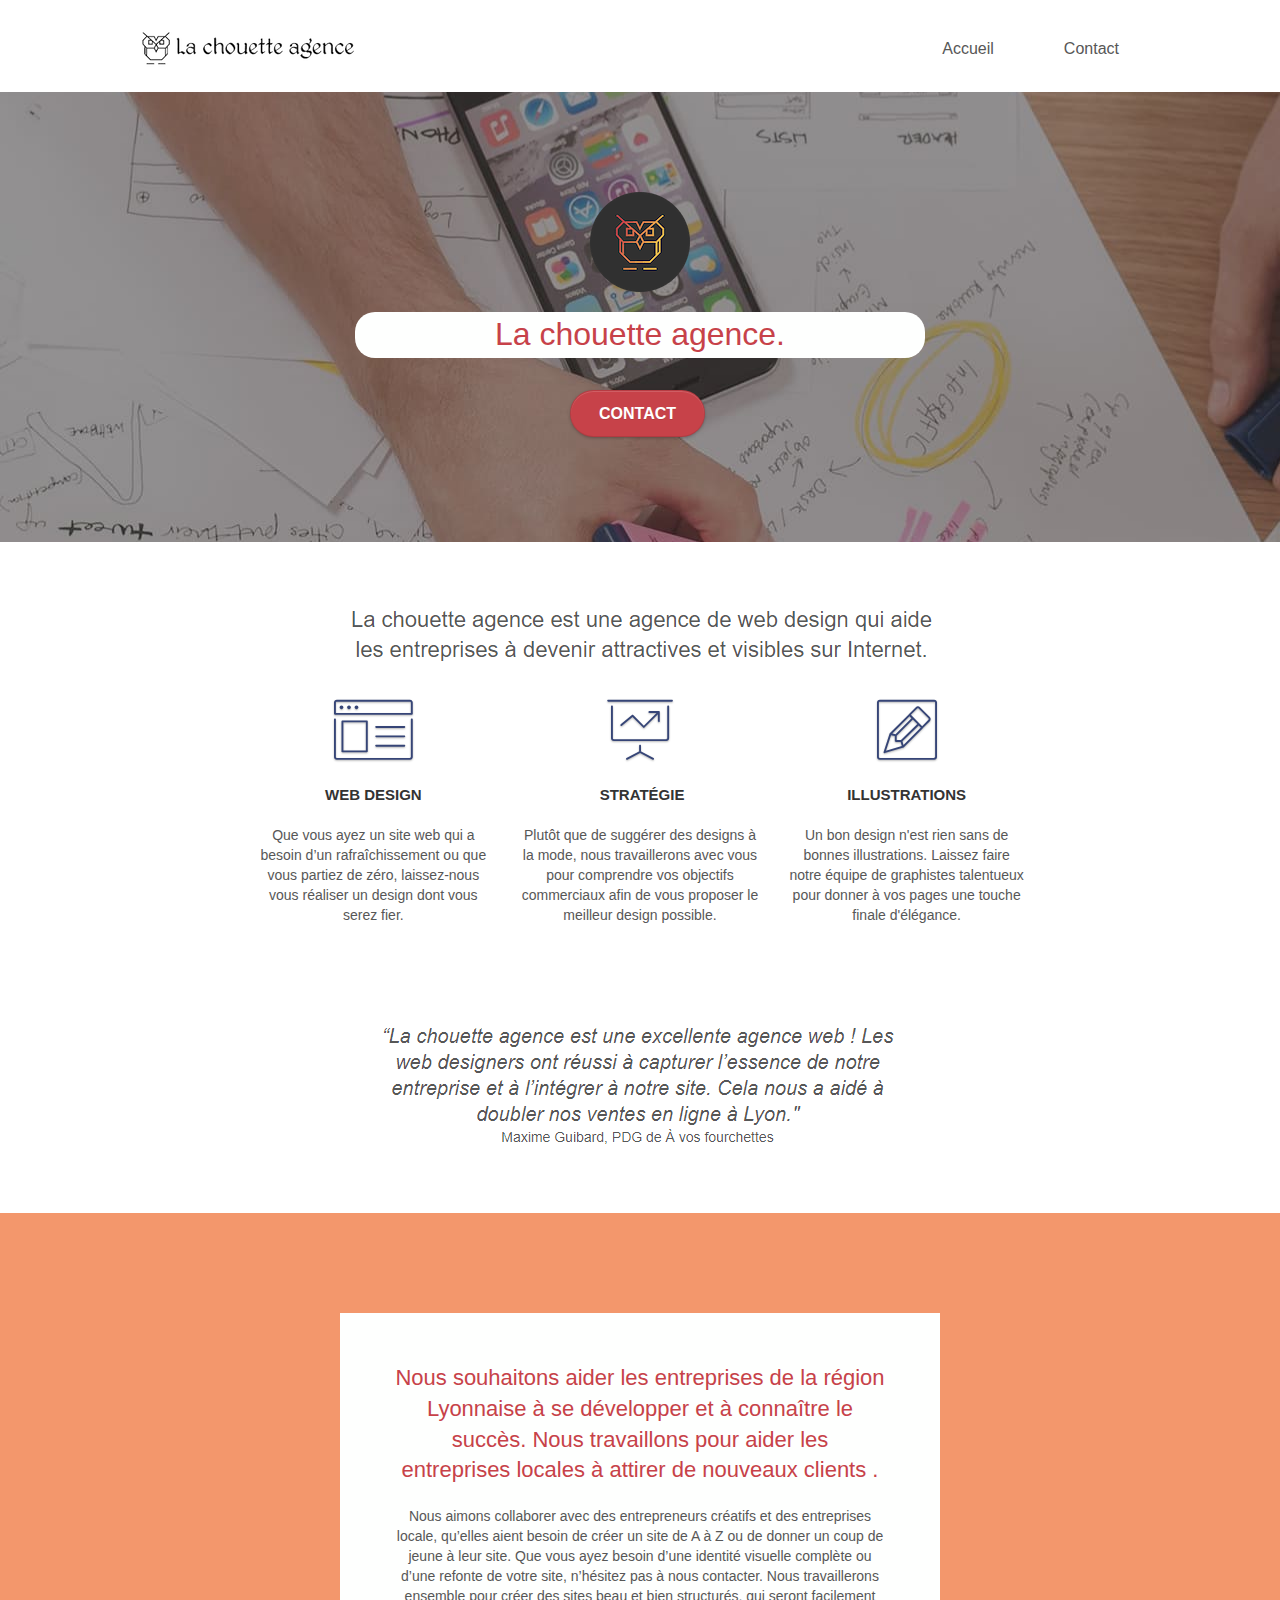
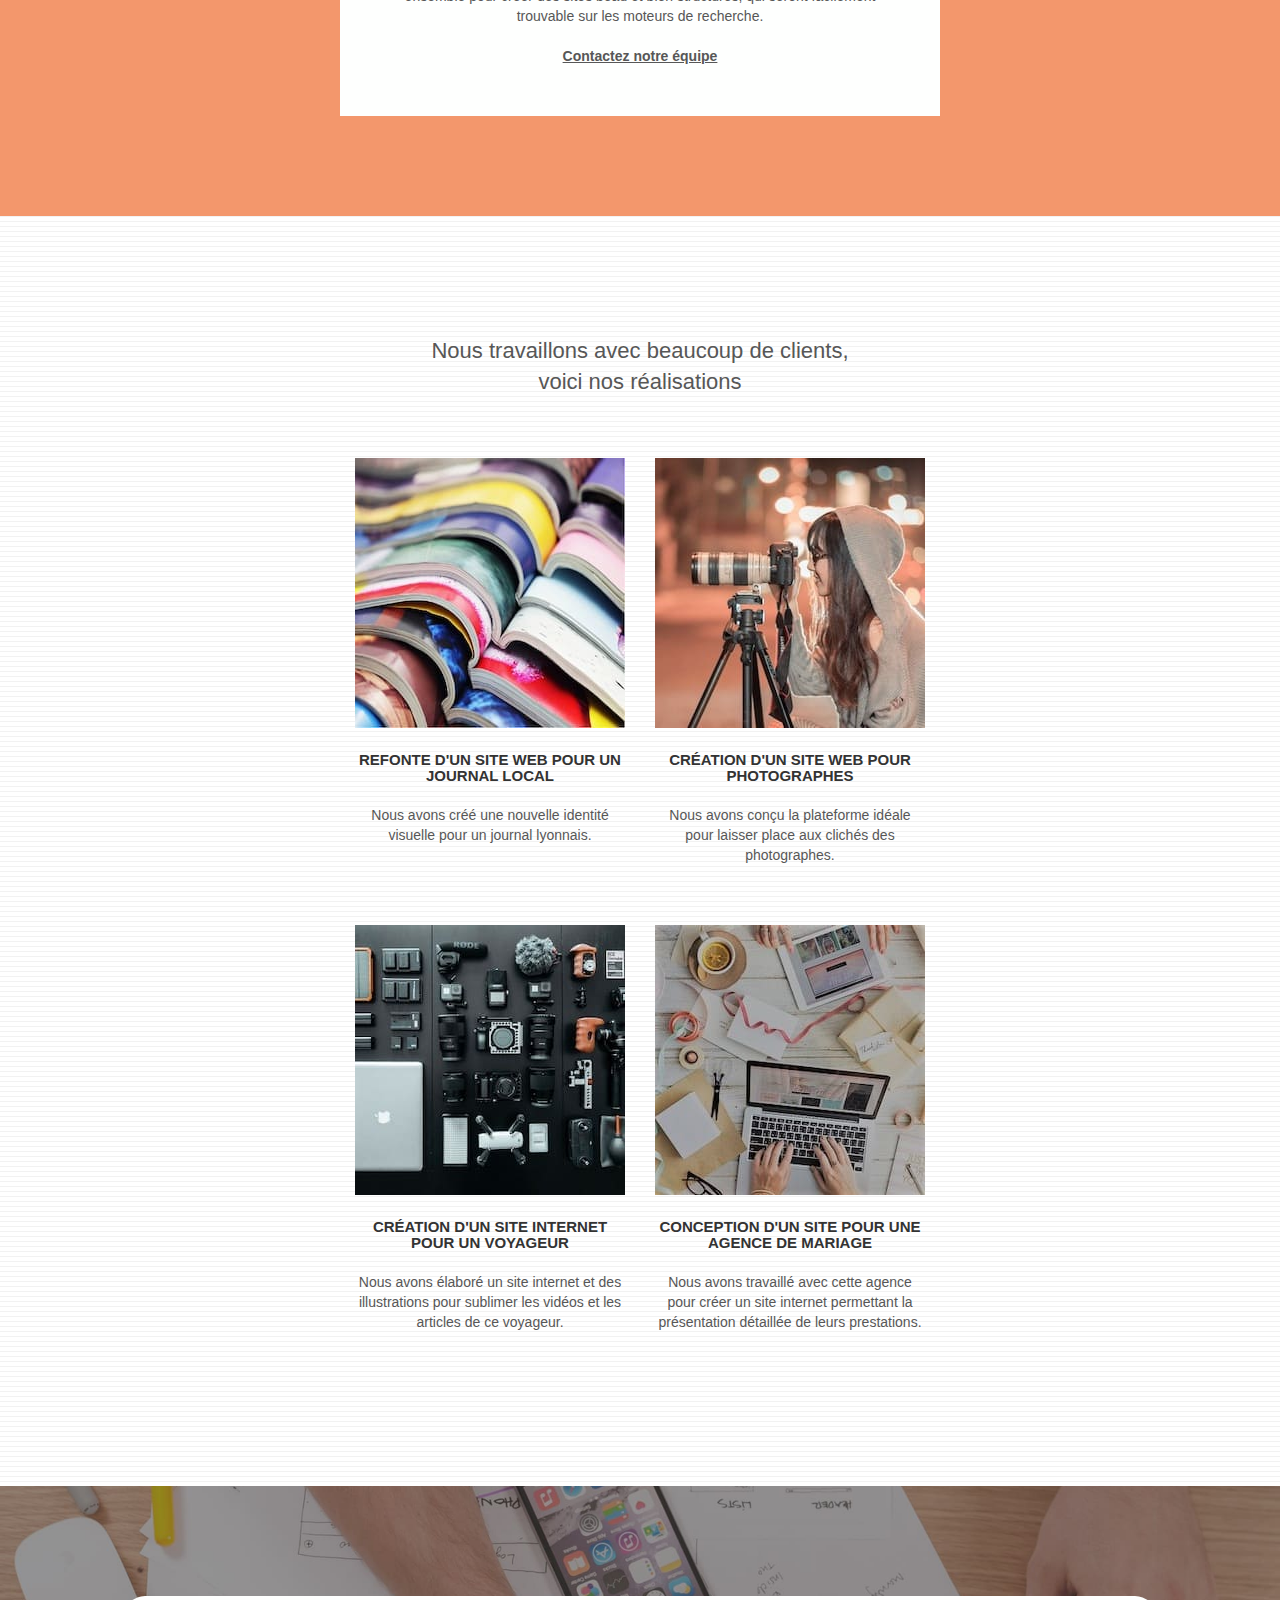
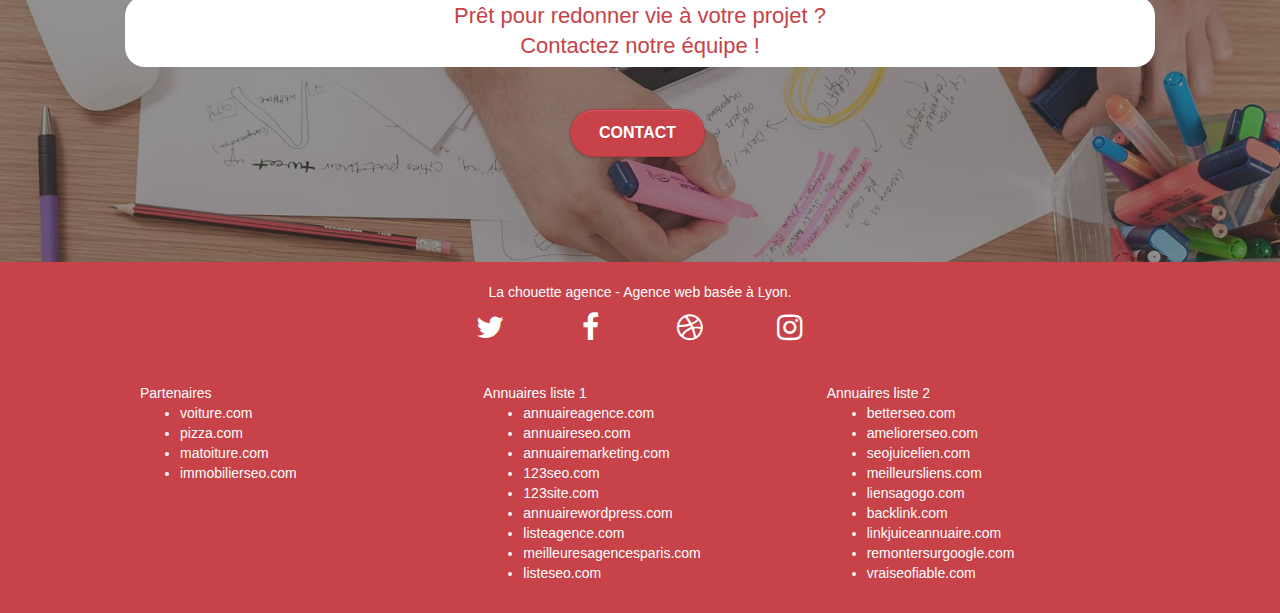
==== index.html @ 04d6fb95 "MOD5: Travail sur la navigation" ====
<!DOCTYPE html>
<html lang="Default">
<head>
	<meta charset="utf-8" />
	<meta
	name="keywords"
	content="seo, google, site web, site internet, agence design paris, agence design, agence design,agence design,agence design,agence design,agence design,agence design,agence design,agence design"
	/>
	<meta name="description" content="" />
	<meta
	name="viewport"
	content="width=device-width, initial-scale=1.0, viewport-fit=cover"
	/>
	<link rel="shortcut icon" type="image/png" href="favicon.jpg" />

	<link rel="stylesheet" type="text/css" href="./css/bootstrap.css" />
	<link rel="stylesheet" type="text/css" href="style.css" />
	<link rel="stylesheet" type="text/css" href="./css/font-awesome.css" />
	<link rel="stylesheet" type="text/css" href="./css/et-line.css" />

	<script src="./js/jquery-2.1.0.js"></script>
	<script src="./js/bootstrap.js"></script>
	<script src="./js/blocs.js"></script>
	<script src="./js/jquery.touchSwipe.js" defer></script>
	<script src="./js/gmaps.js"></script>

	<title>.</title>

	<!-- Analytics -->

	<!-- Analytics END -->
</head>
  
<!-- Principal conteneur -->
<body class="page-container">
    
    <!-- bloc-0 -->
	<header class="bloc bgc-white l-bloc" id="bloc-0">
		<div class="container bloc-sm">
			<div class="navbar row">
				<div class="navbar-header">
					<!--<div class="keywords" style="color: #cccccc; font-size: 1px">
						Agence web à paris, stratégie web, web design, illustrations,
						design de site web, site web, web, internet, site internet, site
					</div>-->
					<a class="navbar-brand" href="index.html"><img src="img/la-chouette-agence.png" alt="paris web design logo agence web meilleure agence" height="40"/></a>
					<!--<div class="keywords" style="color: #cccccc; font-size: 1px">
						Agence web à paris, stratégie web, web design, illustrations,
						design de site web, site web, web, internet, site internet, site
					</div>-->
					<button id="nav-toggle" type="button" class="ui-navbar-toggle navbar-toggle" data-toggle="collapse" data-target=".navbar-1">
						<span class="sr-only">Toggle navigation</span><span class="icon-bar"></span><span class="icon-bar"></span><span class="icon-bar"></span>
					</button>
					
					<nav class="collapse navbar-collapse navbar-1 special-dropdown-nav">
						<ul class="site-navigation nav navbar-nav">
							<li class="spaceA">
							<a href="index.html">Accueil</a>
							</li>
							
							<li>
							<a href="contact.html">Contact</a>
							</li>
						</ul>
					</nav>
				</div>
			</div>
		</div>
	</header>
    <!-- bloc-0 END -->

	<main>
      	<!-- bloc-1-presentation -->
		<div class="bloc bgc-dark-slate-blue bg-banniere d-bloc bg-t-edge bloc-bg-texture texture-paper b-parallax" id="bloc-1-hero">
			<div class="container bloc-lg">
				<div class="row tight-width-whitespace">
					<div class="col-sm-12">
						<img src="img/logo.png" class="center-block image-resize-mode" width="100" alt="La chouette agence, agence web paris, création logo paris" />
						<h1 class="rounded-title orange-dark-text white-bg text-center hero-bloc-text tc-white">La chouette agence.</h1>
						<div class="text-center">
							<a href="contact.html" class="orange-dark-bg btn btn-lg btn-clean btn-rd cta-hero btn-atomic-tangerine" id="cta-hero" >Contact</a>
						</div>
					</div>
				</div>
			</div>
		</div>
      	<!-- bloc-1-presentation END -->

      	<!-- bloc-2-services -->
		<div class="bloc bgc-white l-bloc" id="bloc-2-services">
			<div class="container bloc-md">
				<div class="row">
					<div class="col-sm-12 text-center">
						<img alt="agence web, agence web paris, web design paris, stratégie web" src="img/title.png"/>
					</div>
				</div>
				<div class="row voffset-lg med-width-whitespace">
					<div class="col-sm-4">
						<div class="text-center">
							<span class="et-icon-browser sm-shadow icon-dark-slate-blue icons icon-lg"></span>
						</div>
						<h2 class="likeh3 mg-md text-center">Web design</h2>
						<p class="minFontSize text-center">
							Que vous ayez un site web qui a besoin d&rsquo;un
							rafraîchissement ou que vous partiez de zéro, laissez-nous vous
							réaliser un design dont vous serez fier.
						</p>
					</div>
					<div class="col-sm-4">
						<div class="text-center">
							<span class="et-icon-presentation sm-shadow icon-dark-slate-blue icons icon-lg"></span>
						</div>
						<h2 class=" likeh3 mg-md text-center">&nbsp;Stratégie</h2>
						<p class="minFontSize text-center">
							Plutôt que de suggérer des designs à la mode, nous travaillerons
							avec vous pour comprendre vos objectifs commerciaux afin de vous
							proposer le meilleur design possible.<br />
						</p>
					</div>
					<div class="col-sm-4">
						<div class="text-center">
							<span class="et-icon-edit sm-shadow icon-dark-slate-blue icons icon-lg"></span>
						</div>
						<h2 class="likeh3 mg-md text-center">Illustrations</h2>
						<p class="minFontSize text-center">
							Un bon design n'est rien sans de bonnes illustrations. Laissez
							faire notre équipe de graphistes talentueux pour donner à vos
							pages une touche finale d'élégance.
						</p>
					</div>
				</div>
				<div class="row voffset-lg voffset">
					<div class="col-xs-12 col-md-8 col-md-offset-2 text-center">
						<img alt="agence web, agence web paris, web design paris, stratégie web" src="img/citation.png"/>
					</div>
				</div>
			</div>
		</div>
		<!-- bloc-2-services END -->

		<!-- bloc-3-what-i-do -->
		<div class=" bloc tc-white bgc-atomic-tangerine bg-presentation d-bloc bloc-bg-texture texture-paper b-parallax" id="bloc-3-what-i-do">
			<div class="container bloc-lg">
				<div class="white-bg row tight-width-whitespace black-background">
					<div class="col-sm-12">
						<p class="orange-dark-text likeh2 mg-md text-center tc-white">
							Nous souhaitons aider les entreprises de la région Lyonnaise à
							se développer et à connaître le succès. Nous travaillons pour
							aider les entreprises locales à attirer de nouveaux clients .<br />
						</p>
						<p class="minFontSize black-text text-center"> 
							Nous aimons collaborer avec des entrepreneurs créatifs et des
							entreprises locale, qu’elles aient besoin de créer un site de A
							à Z ou de donner un coup de jeune à leur site. Que vous ayez
							besoin d’une identité visuelle complète ou d’une refonte de
							votre site, n’hésitez pas à nous contacter. Nous travaillerons
							ensemble pour créer des sites beau et bien structurés, qui
							seront facilement trouvable sur les moteurs de recherche.
							<br /><br /><a class="ltc-white bold-link" href="contact.html"
							>Contactez notre équipe</a
							><br />
						</p>
					</div>
				</div>
			</div>
		</div>
		<!-- bloc-3-what-i-do END -->

		<!-- bloc-4-portfolio -->
		<div class="bloc bgc-white bg-lines-h2-bg bg-repeat l-bloc" id="bloc-4-portfolio">
			<div class="container bloc-lg">
				<div class="row">
					<div class="col-sm-12 text-center">
						<h2>Nous travaillons avec beaucoup de clients, <br/>voici nos réalisations</h2>
					</div>
				</div>
				<div class="row tight-width-whitespace portfolio-row">
				
					<div class="col-sm-6">
						<a href="#" data-lightbox="img/1.jpg" data-gallery-id="gallery-1" data-caption="Refonte d'un site web pour un journal local" data-frame="snapshot-lb">
							<img src="img/1.jpg" alt="paris web design logo agence web meilleure agence et refonte site web journal" class="img-responsive portfolio-thumb"/>
						</a>
						<h3 class="mg-md text-center">Refonte d'un site web pour un journal local</h3>
						<p class="minFontSize text-center">
							Nous avons créé une nouvelle identité visuelle pour un journal
							lyonnais.
						</p>
					</div>
					
					<div class="col-sm-6">
						<a href="#" data-lightbox="img/2.jpg" data-gallery-id="gallery-1" data-caption="Création d'un site web pour photographes" data-frame="snapshot-lb">
							<img src="img/2.jpg" class="img-responsive portfolio-thumb" alt="paris web design logo agence web meilleure agence, Création d'un site web pour photographes"/>
						</a>
						<h3 class="mg-md text-center">Création d'un site web pour photographes</h3>
						<p class="minFontSize text-center">
							Nous avons conçu la plateforme idéale pour laisser place aux
							clichés des photographes.
						</p>
					</div>
				</div>
				<div class="row tight-width-whitespace portfolio-row">
					<div class="col-sm-6">
						<a href="#" data-lightbox="img/3.jpg" data-gallery-id="gallery-1" data-caption="Création d'un site internet pour un voyageur" data-frame="snapshot-lb">
							<img src="img/3.jpg" class="img-responsive portfolio-thumb" alt="paris web design logo agence web meilleure agence, Création d'un site web pour voyageur"/>
						</a>
						<h3 class="mg-md text-center">Création d'un site internet pour un voyageur</h3>
						<p class="minFontSize text-center">
							Nous avons élaboré un site internet et des illustrations pour
							sublimer les vidéos et les articles de ce voyageur.
						</p>
					</div>

					<div class="col-sm-6">
						<a href="#" data-lightbox="img/4.jpg" data-gallery-id="gallery-1" data-caption="Conception d'un site pour une agence de mariage" data-frame="snapshot-lb">
							<img src="img/4.jpg" class="img-responsive portfolio-thumb" alt="paris web design logo agence web meilleure agence, Création d'un site web pour agence de mariage"/>
						</a>
						<h3 class="mg-md text-center"> Conception d'un site pour une agence de mariage</h3>
						<p class="minFontSize text-center">
							Nous avons travaillé avec cette agence pour créer un site
							internet permettant la présentation détaillée de leurs
							prestations.
						</p>
					</div>
				</div>
			</div>
		</div>
		<!-- bloc-4-portfolio END -->

		<!-- bloc-5-cta -->
		<div class="bloc bgc-dark-slate-blue bg-banniere d-bloc bloc-bg-texture texture-paper" id="bloc-5-cta">
			<div class="container bloc-lg">
				<div class="row">
					<h2 class="orange-dark-text white-bg rounded-title mg-md text-center tc-white">
					Prêt pour redonner vie à votre projet ?<br />Contactez notre
					équipe !
					</h2>
					<div class="col-sm-12 text-center">
						<a href="contact.html" class="orange-dark-bg btn btn-atomic-tangerine btn-clean btn-rd btn-lg cta-hero">Contact</a>
					</div>
				</div>
			</div>
		</div>
		<!-- bloc-5-cta END -->
	</main>
    
	<!-- Footer - bloc-8 -->
    <footer class="orange-dark-bg  bloc bgc-atomic-tangerine d-bloc" id="bloc-8">
        <div class="container bloc-sm">
          <div class="row">
            <div class="col-sm-12">
				<p class="minFontSize text-center white">
					La chouette agence - Agence web basée à Lyon.<br />
				</p>
				<div class="marginBottom row row-no-gutters social">
					<div class="col-sm-3">
						<div class="text-center">
							<a class="social" href="index.html"
							><span class="fa fa-twitter icon-md"></span
							></a>
						</div>
					</div>
					<div class="col-sm-3">
						<div class="text-center">
							<a class="social" href="index.html"
							><span class="fa fa-facebook icon-md"></span
							></a>
						</div>
					</div>
					<div class="col-sm-3">
						<div class="text-center">
							<a class="social" href="index.html"
							><span class="fa fa-dribbble icon-md"></span
							></a>
						</div>
					</div>
					<div class="col-sm-3">
						<div class="text-center">
							<a class="social" href="index.html"
							><span class="fa fa-instagram icon-md"></span
							></a>
						</div>
					</div>
					<!--<div class="keywords">
                   Agence web à paris, stratégie web, web design, illustrations,
                  design de site web, site web, web, internet, site internet,
                  site</div>-->
                
            	</div>
            	<div class="row">
                <div class="white-text col-sm-4">
                  Partenaires
                  <ul>
                    <li ><a class="white-text" href="voiture.com">voiture.com</a></li>
                    <li><a class="white-text" href="pizza.com">pizza.com</a></li>
                    <li><a class="white-text" href="matoiture.com">matoiture.com</a></li>
                    <li><a class="white-text" href="immobilierseo.com">immobilierseo.com</a></li>
                  </ul>
                </div>
                <div class="white-text col-sm-4">
                  Annuaires liste 1
                  <ul>
                    <li><a class="white-text" href="annuaireagence.com">annuaireagence.com</a></li>
                    <li><a class="white-text" href="annuaireseo.com">annuaireseo.com</a></li>
                    <li>
                      <a class="white-text" href="annuairemarketing.com">annuairemarketing.com</a>
                    </li>
                    <li><a class="white-text" href="123seoture.com">123seo.com</a></li>
                    <li><a class="white-text" href="123site.com">123site.com</a></li>
                    <li>
                      <a class="white-text" href="annuairewordpress.com">annuairewordpress.com</a>
                    </li>
                    <li><a class="white-text" href="listeagence.com">listeagence.com</a></li>
                    <li>
                      <a class="white-text" href="meilleuresagencesparis.com"
                        >meilleuresagencesparis.com</a
                      >
                    </li>
                    <li><a class="white-text" href="listeseo.com">listeseo.com</a></li>
                  </ul>
                </div>
                <div class="white-text col-sm-4">
                  Annuaires liste 2
                  <ul>
                    <li><a class="white-text" href="betterseo.com">betterseo.com</a></li>
                    <li><a class="white-text" href="ameliorerseo.com">ameliorerseo.com</a></li>
                    <li><a class="white-text" href="seojuicelien.com">seojuicelien.com</a></li>
                    <li><a class="white-text" href="meilleursliens.com">meilleursliens.com</a></li>
                    <li><a class="white-text" href="liensagogo.com">liensagogo.com</a></li>
                    <li><a class="white-text" href="backlink.com">backlink.com</a></li>
                    <li>
                      <a class="white-text" href="linkjuiceannuaire.com">linkjuiceannuaire.com</a>
                    </li>
                    <li>
                      <a class="white-text" href="remontersurgoogle.com">remontersurgoogle.com</a>
                    </li>
                    <li><a class="white-text" href="vraiseofiable.com">vraiseofiable.com</a></li>
                  </ul>
                </div>
              </div>
            </div>
          </div>
        </div>
    </footer>
    <!-- Footer - bloc-8 END -->
</body>    
<!-- Principal conteneur END -->

</html>
---- style.css ----
body {
    margin: 0;
    padding: 0;
    background: #FFF;
    overflow-x: hidden;
    -webkit-font-smoothing: antialiased;
    -moz-osx-font-smoothing: grayscale;
}

a,
button {
    transition: all .3s ease-in-out;
    outline: none!important;
}

a:hover {
    text-decoration: none;
    cursor: pointer;
}

#page-loading-blocs-notifaction {
    position: fixed;
    top: 0;
    bottom: 0;
    width: 100%;
    z-index: 100000;
    background: #FFFFFF url("img/pageload-spinner.gif") no-repeat center center;
}

.bloc {
    width: 100%;
    clear: both;
    background: 50% 50% no-repeat;
    padding: 0 50px;
    -webkit-background-size: cover;
    -moz-background-size: cover;
    -o-background-size: cover;
    background-size: cover;
    position: relative;
}

.bloc .container {
    padding-left: 0;
    padding-right: 0;
}

.bloc-lg {
    padding: 100px 50px;
}

.bloc-md {
    padding: 50px;
}

.bloc-sm {
    padding: 20px 50px;
}

.bg-center,
.bg-l-edge,
.bg-r-edge,
.bg-t-edge,
.bg-b-edge,
.bg-tl-edge,
.bg-bl-edge,
.bg-tr-edge,
.bg-br-edge,
.bg-repeat {
    -webkit-background-size: auto!important;
    -moz-background-size: auto!important;
    -o-background-size: auto!important;
    background-size: auto!important;
}

.bg-repeat {
    background: repeat;
}

.bg-t-edge {
    background: top no-repeat;
}

.bloc-bg-texture::before {
    content: "";
    background-size: 2px 2px;
    position: absolute;
    top: 0;
    bottom: 0;
    left: 0;
    right: 0;
}

.texture-paper::before {
    /*background: url("img/texture-paper.png");*/
    background-size: 280px 280px;
}

.b-parallax {
    background-attachment: fixed;
}

.d-bloc {
    color: rgba(255, 255, 255, .7);
}

.d-bloc button:hover {
    color: rgba(255, 255, 255, .9);
}

.d-bloc .icon-round,
.d-bloc .icon-square,
.d-bloc .icon-rounded,
.d-bloc .icon-semi-rounded-a,
.d-bloc .icon-semi-rounded-b {
    border-color: rgba(255, 255, 255, .9);
}

.d-bloc .divider-h span {
    border-color: rgba(255, 255, 255, .2);
}

.d-bloc .a-btn,
.d-bloc .navbar a,
.d-bloc .navbar-brand,
.d-bloc a .icon-sm,
.d-bloc a .icon-md,
.d-bloc a .icon-lg,
.d-bloc a .icon-xl,
.d-bloc h1 a,
.d-bloc h2 a,
.d-bloc h3 a,
.d-bloc h4 a,
.d-bloc h5 a,
.d-bloc h6 a,
.d-bloc p a {
    color: rgba(255, 255, 255, 1);
}

.d-bloc .a-btn:hover,
.d-bloc .navbar a:hover,
.d-bloc .navbar-brand:hover,
.d-bloc a:hover .icon-sm,
.d-bloc a:hover .icon-md,
.d-bloc a:hover .icon-lg,
.d-bloc a:hover .icon-xl,
.d-bloc h1 a:hover,
.d-bloc h2 a:hover,
.d-bloc h3 a:hover,
.d-bloc h4 a:hover,
.d-bloc h5 a:hover,
.d-bloc h6 a:hover,
.d-bloc p a:hover {
    color: rgba(255, 255, 255, 0.6);
}

.d-bloc .navbar-toggle .icon-bar {
    background: rgba(255, 255, 255, 1);
}

.d-bloc .btn-wire,
.d-bloc .btn-wire:hover {
    color: rgba(255, 255, 255, 1);
    border-color: rgba(255, 255, 255, 1);
}

.d-bloc .panel {
    color: rgba(0, 0, 0, .5);
}

.d-bloc .panel button:hover {
    color: rgba(0, 0, 0, .7);
}

.d-bloc .panel icon {
    border-color: rgba(0, 0, 0, .7);
}

.d-bloc .panel .divider-h span {
    border-color: rgba(0, 0, 0, .1);
}

.d-bloc .panel .a-btn {
    color: rgba(0, 0, 0, .6);
}

.d-bloc .panel .a-btn:hover {
    color: rgba(0, 0, 0, 1);
}

.d-bloc .panel .btn-wire,
.d-bloc .panel .btn-wire:hover {
    color: rgba(0, 0, 0, .7);
    border-color: rgba(0, 0, 0, .3);
}

.d-bloc .panel,
.l-bloc {
    color: rgba(0, 0, 0, .5);
}

.d-bloc .panel button:hover,
.l-bloc button:hover {
    color: rgba(0, 0, 0, .7);
}

.l-bloc .icon-round,
.l-bloc .icon-square,
.l-bloc .icon-rounded,
.l-bloc .icon-semi-rounded-a,
.l-bloc .icon-semi-rounded-b {
    border-color: rgba(0, 0, 0, .7);
}

.d-bloc .panel .divider-h span,
.l-bloc .divider-h span {
    border-color: rgba(0, 0, 0, .1);
}

.d-bloc .panel .a-btn,
.l-bloc .a-btn,
.l-bloc .navbar a,
.l-bloc .navbar-brand,
.l-bloc a .icon-sm,
.l-bloc a .icon-md,
.l-bloc a .icon-lg,
.l-bloc a .icon-xl,
.l-bloc h1 a,
.l-bloc h2 a,
.l-bloc h3 a,
.l-bloc h4 a,
.l-bloc h5 a,
.l-bloc h6 a,
.l-bloc p a {
    color: rgba(0, 0, 0, .6);
}

.d-bloc .panel .a-btn:hover,
.l-bloc .a-btn:hover,
.l-bloc .navbar a:hover,
.l-bloc .navbar-brand:hover,
.l-bloc a:hover .icon-sm,
.l-bloc a:hover .icon-md,
.l-bloc a:hover .icon-lg,
.l-bloc a:hover .icon-xl,
.l-bloc h1 a:hover,
.l-bloc h2 a:hover,
.l-bloc h3 a:hover,
.l-bloc h4 a:hover,
.l-bloc h5 a:hover,
.l-bloc h6 a:hover,
.l-bloc p a:hover {
    color: rgba(0, 0, 0, 1);
}

.l-bloc .navbar-toggle .icon-bar {
    color: rgba(0, 0, 0, .6);
}

.d-bloc .panel .btn-wire,
.d-bloc .panel .btn-wire:hover,
.l-bloc .btn-wire,
.l-bloc .btn-wire:hover {
    color: rgba(0, 0, 0, .7);
    border-color: rgba(0, 0, 0, .3);
}

.voffset {
    margin-top: 30px;
}

.voffset-lg {
    margin-top: 80px;
}

.row-no-gutters {
    margin-right: 0;
    margin-left: 0;
}

.row.row-no-gutters > [class^="col-"],
.row.row-no-gutters > [class*=" col-"] {
    padding-right: 0;
    padding-left: 0;
}

#bloc-1-hero h1 {
    font-size: 32px;
}

.navbar {
    margin-bottom: 0;
    z-index: 1;
}

.navbar-brand {
    height: auto;
    padding: 3px 15px;
    font-size: 25px;
    font-weight: normal;
    font-weight: 600;
    line-height: 44px;
}

.navbar-brand img {
    max-height: 200px;
    margin: 0 5px 0 0;
    display: inline;
}

.navbar-brand img[src$=svg] {
    min-width: 100px;
}

.nav-center .navbar-brand img {
    margin: 0;
}

.navbar .nav {
    padding-top: 2px;
    /*margin-right: -16px;*/
    /*float: right;*/
    z-index: 1;
}

.nav > li {
    float: left;
    margin-top: 4px;
    font-size: 16px;
}

.navbar-nav .open .dropdown-menu > li > a {
    text-align: inherit;
}

.nav > li a:hover,
.nav > li a:focus {
    background: transparent;
}

.navbar-toggle {
    margin: 10px 10px 0 0;
    border: 0px;
}

.navbar-toggle:hover {
    background: transparent!important;
}

.navbar-toggle .icon-bar {
    background-color: rgba(0, 0, 0, .5);
    width: 26px;
}

.nav-invert .navbar .nav {
    float: left;
}

.nav-invert .navbar-header,
.nav-invert .navbar-brand {
    /*float: right;*/
    position: relative;
    z-index: 2;
}

@media (min-width: 768px) {
    .site-navigation {
        position: absolute;
        top: 50%;
        right: 20px;
        transform: translate(0, -50%);
        -webkit-transform: translateY(-50%);
    }
    .nav > li .dropdown-menu a,
    .nav > li .dropdown-menu a:hover {
        color: #484848;
    }
    .nav-invert .site-navigation {
        left: 0;
        right: 0;
    }
    .nav-center {
        text-align: center;
    }
    .nav-center .navbar-header {
        width: auto;
    }
    .nav-center .navbar-header,
    .nav-center .navbar-brand,
    .nav-center .nav > li {
        float: none;
        display: inline-block;
    }
    .nav-center .site-navigation {
        position: relative;
        width: 100%;
        right: 0;
        margin-right: 0px;
        margin-top: 20px;
    }
    .nav-center.mini-nav .navbar-toggle {
        float: none;
        margin: 10px auto 0;
    }
}

.nav > li > .dropdown a {
    background: none!important;
    display: block;
    padding: 14px 15px;
}

nav .caret {
    margin: 0 5px;
}

.dropdown-menu .dropdown-menu {
    top: -8px;
    left: 100%;
}

.dropdown-menu .dropmenu-flow-right {
    top: 100%;
    left: 0;
    margin-left: -1px;
    border-top-left-radius: 0;
    border-top-right-radius: 0;
}

.dropdown-menu .dropdown span {
    border: 4px solid black;
    border-top-color: transparent;
    border-right-color: transparent;
    border-bottom-color: transparent;
    margin: 6px -5px 0 0!important;
    float: right;
}

.mg-md {
    margin-top: 10px;
    margin-bottom: 20px;
}

.mg-lg {
    margin-top: 10px;
    margin-bottom: 40px;
}

.btn {
    margin: 0 5px 5px 0;
}

.btn.pull-right {
    margin: 0 0 5px 5px;
}

.btn-d,
.btn-d:hover,
.btn-d:focus {
    color: #FFF;
    background: rgba(0, 0, 0, .3);
}

button {
    outline: none!important;
}

.btn-rd {
    border-radius: 40px;
}

.btn-clean {
    border: 1px solid rgba(0, 0, 0, .08);
    border-bottom-color: rgba(0, 0, 0, .1);
    text-shadow: 0 1px 0 rgba(0, 0, 1, .1);
    box-shadow: 0 1px 3px rgba(0, 0, 1, .25), inset 0 1px 0 0 rgba(255, 255, 255, .15);
}

.icon-md {
    font-size: 30px!important;
}

.icon-lg {
    font-size: 60px!important;
}

.sm-shadow {
    text-shadow: 0 1px 2px rgba(0, 0, 0, .3);
}

.panel-sq,
.panel-sq .panel-heading,
.panel-sq .panel-footer {
    border-radius: 0;
}

.panel-rd {
    border-radius: 30px;
}

.panel-rd .panel-heading {
    border-radius: 29px 29px 0 0;
}

.panel-rd .panel-footer {
    border-radius: 0 0 29px 29px;
}

.form-control {
    border-color: rgba(0, 0, 0, .1);
    box-shadow: none;
}

.scrollToTop {
    width: 40px;
    height: 40px;
    position: fixed;
    bottom: 20px;
    right: 20px;
    opacity: 0;
    z-index: 500;
    transition: all .3s ease-in-out;
}

.scrollToTop span {
    margin-top: 6px;
}

.showScrollTop {
    font-size: 14px;
    opacity: 1;
}

a[data-lightbox] {
    position: relative;
    display: block;
    text-align: center;
}

a[data-lightbox]:hover::before {
    content: "+";
    font-family: "HelveticaNeue-Light", "Helvetica Neue Light", "Helvetica Neue", Helvetica, Arial;
    font-size: 32px;
    width: 50px;
    height: 50px;
    margin-left: -25px;
    border-radius: 50%;
    background: rgba(0, 0, 0, .6);
    color: #FFF;
    font-weight: 100;
    z-index: 1;
    position: absolute;
    top: 50%;
    transform: translateY(-50%);
    -webkit-transform: translateY(-50%);
}

a[data-lightbox]:hover img {
    opacity: 0.6;
    -webkit-animation-fill-mode: none;
    animation-fill-mode: none;
}

#lightbox-modal {
    display: flex;
    align-items: center;
}

#lightbox-modal .modal-dialog {
    width: 90%;
    max-width: 900px;
    margin: 0 auto 0;
}

#lightbox-modal .modal-dialog img {
    max-height: 90vh;
    margin: 0 auto;
}

.lightbox-caption {
    padding: 20px;
    color: #FFF;
    background: rgba(0, 0, 0, .5);
    position: absolute;
    left: 15px;
    right: 15px;
    bottom: 5px;
}

.close-lightbox {
    color: #FFF;
    font-size: 30px;
    position: absolute;
    top: 20px;
    right: 20px;
    z-index: 20;
    background: rgba(0, 0, 0, .5);
    border: none;
    line-height: 30px;
    padding: 0 9px 5px;
    opacity: 0.3;
}

.close-lightbox:hover,
.next-lightbox:hover,
.prev-lightbox:hover {
    opacity: 1.0;
    color: #FFF;
}

.next-lightbox,
.prev-lightbox {
    font-size: 20px;
    color: rgba(255, 255, 255, .9);
    background: rgba(0, 0, 0, .5);
    transition: all .2s ease-in-out;
    position: absolute;
    top: 45%;
    z-index: 1;
    opacity: 0.4;
}

.next-lightbox {
    padding: 6px 8px 1px 13px;
    right: 25px;
}

.prev-lightbox {
    padding: 6px 13px 1px 10px;
    left: 25px;
}

.snapshot-lb .modal-body {
    padding-bottom: 45px;
}

.snapshot-lb .lightbox-caption {
    padding: 0;
    color: rgba(0, 0, 0, .5);
    background: none;
}

h1,
h2,
h3,
h4,
h5,
h6,
p,
label,
.btn,
a {
    font-family: "helvetica";
    font-weight: 400;
    color: #575757!important;
}

.container {
    max-width: 1000px;
}

.hero-bloc-text {
    font-size: 38px;
}

.hero-bloc-text-sub {
    font-size: 36px;
}

.statement-bloc-text {
    line-height: 26px;
    font-style: italic;
    font-size: 20px;
    text-align: center;
    font-weight: lighter;
    max-width: 520px;
    margin: auto auto auto auto;
}

p {
    font-size: 11px;
}

.tight-width-whitespace {
    max-width: 600px;
    margin: auto auto auto auto;
}

.h1 {
    font-size: 20px;
    font-family: "Open Sans";
}

.cta-hero {
    margin-top: 22px;
    color: #FFFFFF!important;
    text-transform: uppercase;
    padding: 12px 28px 12px 28px;
    font-size: 16px;
    font-weight: 700;
}

.social {
    max-width: 400px;
    margin: auto auto auto auto;
}

h2, .likeh2 {
    font-size: 22px;
    line-height: 1.4em;
}

h3, .likeh3 {
    font-size: 15px;
    text-transform: uppercase;
    font-weight: 700;
    color: #333333!important;
}

.med-width-whitespace {
    max-width: 800px;
    margin: auto auto auto auto;
    box-shadow: 0px 0px 0px #000000;
}

h1 {
    color: #333333!important;
}

h4 {
    color: #333333!important;
}

.icons {
    margin-bottom: 14px;
    margin-top: 24px;
}

.white {
    color: #FFFFFF!important;
}

.portfolio-thumb {
    margin-bottom: 24px;
}

.portfolio-row {
    margin-bottom: 44px;
    margin-top: 50px;
}

.avatar {
    box-shadow: 0px 4px 9px rgba(0, 0, 0, 0.3);
}

.black-background {
    background-color: rgba(165, 147, 99, 0.7);
    padding: 40px 40px 40px 40px;
}

.bold-link {
    font-weight: 900;
    text-decoration: underline!important;
}

.bgc-white {
    background-color: #FFFFFF;
}

.bgc-dark-slate-blue {
    background-color: #364577;
}

.bgc-atomic-tangerine {
    background-color: #F3976C;
}

.tc-white {
    color: #F3976C;
}

.btn-atomic-tangerine {
    background: #F3976C;
    color: #FFFFFF;
}

.btn-atomic-tangerine:hover {
    background: #c27956;
    color: #FFFFFF;
}

.ltc-white {
    color: #FFFFFF;
}

.ltc-white:hover {
    color: #cccccc;
}

.ltc-atomic-tangerine {
    color: #F3976C;
}

.ltc-atomic-tangerine:hover {
    color: #c27956;
}

.icon-dark-slate-blue {
    color: #364577;
    border-color: #364577;
}

.bg-dots-bg {
    background-image: url("img/dots-bg.png");
}

.bg-lines-h2-bg {
    background-image: url("img/lines-h2-bg.png");
}

.bg-banniere {
    background-image: url("img/la-chouette-agence-banniere.jpg");
}

.bg-presentation {
    background-image: url("img/image-de-presentation.jpg");
}

@media (max-width: 1024px) {
    .bloc {
        padding-left: 20px;
        padding-right: 20px;
    }
    .bloc.full-width-bloc,
    .bloc-tile-2.full-width-bloc .container,
    .bloc-tile-3.full-width-bloc .container,
    .bloc-tile-4.full-width-bloc .container {
        padding-left: 0;
        padding-right: 0;
    }
}

@media (max-width: 992px) and (min-width: 768px) {
    .navbar .nav {
        max-width: 80%
    }
    .nav-center.navbar .nav {
        max-width: 100%
    }
}

@media only screen and (min-device-width: 768px) and (max-device-width: 1024px) and (orientation: landscape) {
    .b-parallax {
        background-attachment: scroll;
    }
}

@media only screen and (min-device-width: 1024px) and (max-device-width: 1366px) and (-webkit-min-device-pixel-ratio: 1.5) {
    .b-parallax {
        background-attachment: scroll;
    }
}

@media (max-width: 991px) {
    .container {
        width: 100%;
    }
    .b-parallax {
        background-attachment: scroll;
    }
    .page-container,
    #hero-bloc {
        overflow-x: hidden;
        position: relative;
    }
    .bloc {
        padding-left: constant(safe-area-inset-left);
        padding-right: constant(safe-area-inset-right);
    }
    .bloc-group,
    .bloc-group .bloc {
        display: block;
        width: 100%;
    }
    .bloc-fill-screen .fill-bloc-top-edge,
    .bloc-fill-screen .fill-bloc-bottom-edge {
        padding: 0 20px;
        padding-left: constant(safe-area-inset-left);
        padding-right: constant(safe-area-inset-right);
    }
}

@media (max-width: 767px) {
    .page-container {
        overflow-x: hidden;
        position: relative;
    }
    h1,
    h2,
    h3,
    h4,
    h5,
    h6,
    p,
    #disqus_thread {
        padding-left: 10px!important;
        padding-right: 10px!important;
    }
    .b-parallax {
        background-attachment: scroll;
    }
    .navbar .nav {
        padding-top: 0;
        border-top: 1px solid rgba(0, 0, 0, .2);
        float: none!important;
    }
    .navbar.row {
        margin-left: 0;
        margin-right: 0;
    }
    .site-navigation {
        position: inherit;
        transform: none;
        -webkit-transform: none;
        -ms-transform: none;
    }
    .nav > li {
        margin-top: 0;
        border-bottom: 1px solid rgba(0, 0, 0, .1);
        background: rgba(0, 0, 0, .05);
        text-align: left;
        padding-left: 15px;
        width: 100%;
    }
    .nav > li:hover {
        background: rgba(0, 0, 0, .08);
    }
    .dropdown .dropdown a .caret {
        float: none;
        margin: 5px 0 0 10px!important;
        border: 4px solid black;
        border-bottom-color: transparent;
        border-right-color: transparent;
        border-left-color: transparent;
    }
    #hero-bloc .navbar .nav {
        background: rgba(0, 0, 0, .8);
    }
    #hero-bloc .navbar .nav a {
        color: rgba(255, 255, 255, .6);
    }
    .hero {
        padding: 50px 0;
    }
    .hero-nav {
        left: -1px;
        right: -1px;
    }
    .navbar-collapse {
        padding: 0;
        overflow-x: hidden;
        -webkit-box-shadow: none;
        box-shadow: none;
    }
    .navbar-brand img {
        max-height: 40px;
        width: auto;
    }
    .nav-invert .navbar-header {
        float: none;
        width: 100%;
    }
    .nav-invert .navbar-toggle {
        float: left;
        margin-left: 10px;
    }
    .bloc {
        padding-left: 0;
        padding-right: 0;
    }
    .bloc-xxl,
    .bloc-xl,
    .bloc-lg {
        padding: 40px 0;
    }
    .bloc-sm,
    .bloc-md {
        padding-left: 0;
        padding-right: 0;
    }
    .bloc-tile-2 .container,
    .bloc-tile-3 .container,
    .bloc-tile-4 .container,
    .bloc-fill-screen .fill-bloc-top-edge,
    .bloc-fill-screen .fill-bloc-bottom-edge {
        padding-left: 0;
        padding-right: 0;
    }
    .a-block {
        padding: 0 10px;
    }
    .btn-dwn {
        display: none;
    }
    .voffset {
        margin-top: 5px;
    }
    .voffset-md {
        margin-top: 20px;
    }
    .voffset-lg {
        margin-top: 30px;
    }
    form {
        padding: 5px;
    }
    .close-lightbox {
        display: inline-block;
    }
    .blocsapp-device-iphone5 {
        background-size: 216px 425px;
        padding-top: 60px;
        width: 216px;
        height: 425px;
    }
    .blocsapp-device-iphone5 img {
        width: 180px;
        height: 320px;
    }
}

@media (max-width: 400px) {
    .bloc {
        padding-left: 0;
        padding-right: 0;
    }
}

@media (max-width: 767px) {
    .bloc-mob-center-text {
        text-align: center;
    }
}

/* Changement de couleur 
NOTA : CSS ajouté en plus pour test si validé, à intégrer au bon endroit*/

.orange-dark-bg{
    background-color: #C74249;
}

.orange-dark-text{
    color: #C74249 !important;
}

.white-bg{
    background-color: #FEFFFE;
}

.white-text{
    color: #FEFFFE !important;
}

.black-text{
    color: #575757;
}

.rounded-title{
    border-radius: 20px;
    padding: 5px;
}

.marginBottom{
    margin-bottom: 40px;

}

.minFontSize{
    font-size: 14px;
    text-align: center;
}

.minFontSizeBis{
    font-size: 14px;
    text-align:start;
}

.spaceA{
    margin-right: 40px;
    list-style: none;
}

.spaceB{
    margin-right: 150px;
    list-style: none;
}

.spaceA a, .spaceB a{
    text-decoration: none;
    
}
---- css/et-line.css ----
@font-face {
    font-family: et-line;
    src: url(../fonts/et-line.eot);
    src: url(../fonts/et-line.eot?#iefix) format('embedded-opentype'), url(../fonts/et-line.woff) format('woff'), url(../fonts/et-line.ttf) format('truetype'), url(../fonts/et-line.svg#et-line) format('svg');
    font-weight: 400;
    font-style: normal
}

.et-icon-adjustments,
.et-icon-alarmclock,
.et-icon-anchor,
.et-icon-aperture,
.et-icon-attachment,
.et-icon-bargraph,
.et-icon-basket,
.et-icon-beaker,
.et-icon-bike,
.et-icon-book-open,
.et-icon-briefcase,
.et-icon-browser,
.et-icon-calendar,
.et-icon-camera,
.et-icon-caution,
.et-icon-chat,
.et-icon-circle-compass,
.et-icon-clipboard,
.et-icon-clock,
.et-icon-cloud,
.et-icon-compass,
.et-icon-desktop,
.et-icon-dial,
.et-icon-document,
.et-icon-documents,
.et-icon-download,
.et-icon-dribbble,
.et-icon-edit,
.et-icon-envelope,
.et-icon-expand,
.et-icon-facebook,
.et-icon-flag,
.et-icon-focus,
.et-icon-gears,
.et-icon-genius,
.et-icon-gift,
.et-icon-global,
.et-icon-globe,
.et-icon-googleplus,
.et-icon-grid,
.et-icon-happy,
.et-icon-hazardous,
.et-icon-heart,
.et-icon-hotairballoon,
.et-icon-hourglass,
.et-icon-key,
.et-icon-laptop,
.et-icon-layers,
.et-icon-lifesaver,
.et-icon-lightbulb,
.et-icon-linegraph,
.et-icon-linkedin,
.et-icon-lock,
.et-icon-magnifying-glass,
.et-icon-map,
.et-icon-map-pin,
.et-icon-megaphone,
.et-icon-mic,
.et-icon-mobile,
.et-icon-newspaper,
.et-icon-notebook,
.et-icon-paintbrush,
.et-icon-paperclip,
.et-icon-pencil,
.et-icon-phone,
.et-icon-picture,
.et-icon-pictures,
.et-icon-piechart,
.et-icon-presentation,
.et-icon-pricetags,
.et-icon-printer,
.et-icon-profile-female,
.et-icon-profile-male,
.et-icon-puzzle,
.et-icon-quote,
.et-icon-recycle,
.et-icon-refresh,
.et-icon-ribbon,
.et-icon-rss,
.et-icon-sad,
.et-icon-scissors,
.et-icon-scope,
.et-icon-search,
.et-icon-shield,
.et-icon-speedometer,
.et-icon-strategy,
.et-icon-streetsign,
.et-icon-tablet,
.et-icon-target,
.et-icon-telescope,
.et-icon-toolbox,
.et-icon-tools,
.et-icon-tools-2,
.et-icon-trophy,
.et-icon-tumblr,
.et-icon-twitter,
.et-icon-upload,
.et-icon-video,
.et-icon-wallet,
.et-icon-wine {
    font-family: et-line;
    speak: none;
    font-style: normal;
    font-weight: 400;
    font-variant: normal;
    text-transform: none;
    line-height: 1;
    -webkit-font-smoothing: antialiased;
    -moz-osx-font-smoothing: grayscale;
    display: inline-block
}

.et-icon-mobile:before {
    content: "\e000"
}

.et-icon-laptop:before {
    content: "\e001"
}

.et-icon-desktop:before {
    content: "\e002"
}

.et-icon-tablet:before {
    content: "\e003"
}

.et-icon-phone:before {
    content: "\e004"
}

.et-icon-document:before {
    content: "\e005"
}

.et-icon-documents:before {
    content: "\e006"
}

.et-icon-search:before {
    content: "\e007"
}

.et-icon-clipboard:before {
    content: "\e008"
}

.et-icon-newspaper:before {
    content: "\e009"
}

.et-icon-notebook:before {
    content: "\e00a"
}

.et-icon-book-open:before {
    content: "\e00b"
}

.et-icon-browser:before {
    content: "\e00c"
}

.et-icon-calendar:before {
    content: "\e00d"
}

.et-icon-presentation:before {
    content: "\e00e"
}

.et-icon-picture:before {
    content: "\e00f"
}

.et-icon-pictures:before {
    content: "\e010"
}

.et-icon-video:before {
    content: "\e011"
}

.et-icon-camera:before {
    content: "\e012"
}

.et-icon-printer:before {
    content: "\e013"
}

.et-icon-toolbox:before {
    content: "\e014"
}

.et-icon-briefcase:before {
    content: "\e015"
}

.et-icon-wallet:before {
    content: "\e016"
}

.et-icon-gift:before {
    content: "\e017"
}

.et-icon-bargraph:before {
    content: "\e018"
}

.et-icon-grid:before {
    content: "\e019"
}

.et-icon-expand:before {
    content: "\e01a"
}

.et-icon-focus:before {
    content: "\e01b"
}

.et-icon-edit:before {
    content: "\e01c"
}

.et-icon-adjustments:before {
    content: "\e01d"
}

.et-icon-ribbon:before {
    content: "\e01e"
}

.et-icon-hourglass:before {
    content: "\e01f"
}

.et-icon-lock:before {
    content: "\e020"
}

.et-icon-megaphone:before {
    content: "\e021"
}

.et-icon-shield:before {
    content: "\e022"
}

.et-icon-trophy:before {
    content: "\e023"
}

.et-icon-flag:before {
    content: "\e024"
}

.et-icon-map:before {
    content: "\e025"
}

.et-icon-puzzle:before {
    content: "\e026"
}

.et-icon-basket:before {
    content: "\e027"
}

.et-icon-envelope:before {
    content: "\e028"
}

.et-icon-streetsign:before {
    content: "\e029"
}

.et-icon-telescope:before {
    content: "\e02a"
}

.et-icon-gears:before {
    content: "\e02b"
}

.et-icon-key:before {
    content: "\e02c"
}

.et-icon-paperclip:before {
    content: "\e02d"
}

.et-icon-attachment:before {
    content: "\e02e"
}

.et-icon-pricetags:before {
    content: "\e02f"
}

.et-icon-lightbulb:before {
    content: "\e030"
}

.et-icon-layers:before {
    content: "\e031"
}

.et-icon-pencil:before {
    content: "\e032"
}

.et-icon-tools:before {
    content: "\e033"
}

.et-icon-tools-2:before {
    content: "\e034"
}

.et-icon-scissors:before {
    content: "\e035"
}

.et-icon-paintbrush:before {
    content: "\e036"
}

.et-icon-magnifying-glass:before {
    content: "\e037"
}

.et-icon-circle-compass:before {
    content: "\e038"
}

.et-icon-linegraph:before {
    content: "\e039"
}

.et-icon-mic:before {
    content: "\e03a"
}

.et-icon-strategy:before {
    content: "\e03b"
}

.et-icon-beaker:before {
    content: "\e03c"
}

.et-icon-caution:before {
    content: "\e03d"
}

.et-icon-recycle:before {
    content: "\e03e"
}

.et-icon-anchor:before {
    content: "\e03f"
}

.et-icon-profile-male:before {
    content: "\e040"
}

.et-icon-profile-female:before {
    content: "\e041"
}

.et-icon-bike:before {
    content: "\e042"
}

.et-icon-wine:before {
    content: "\e043"
}

.et-icon-hotairballoon:before {
    content: "\e044"
}

.et-icon-globe:before {
    content: "\e045"
}

.et-icon-genius:before {
    content: "\e046"
}

.et-icon-map-pin:before {
    content: "\e047"
}

.et-icon-dial:before {
    content: "\e048"
}

.et-icon-chat:before {
    content: "\e049"
}

.et-icon-heart:before {
    content: "\e04a"
}

.et-icon-cloud:before {
    content: "\e04b"
}

.et-icon-upload:before {
    content: "\e04c"
}

.et-icon-download:before {
    content: "\e04d"
}

.et-icon-target:before {
    content: "\e04e"
}

.et-icon-hazardous:before {
    content: "\e04f"
}

.et-icon-piechart:before {
    content: "\e050"
}

.et-icon-speedometer:before {
    content: "\e051"
}

.et-icon-global:before {
    content: "\e052"
}

.et-icon-compass:before {
    content: "\e053"
}

.et-icon-lifesaver:before {
    content: "\e054"
}

.et-icon-clock:before {
    content: "\e055"
}

.et-icon-aperture:before {
    content: "\e056"
}

.et-icon-quote:before {
    content: "\e057"
}

.et-icon-scope:before {
    content: "\e058"
}

.et-icon-alarmclock:before {
    content: "\e059"
}

.et-icon-refresh:before {
    content: "\e05a"
}

.et-icon-happy:before {
    content: "\e05b"
}

.et-icon-sad:before {
    content: "\e05c"
}

.et-icon-facebook:before {
    content: "\e05d"
}

.et-icon-twitter:before {
    content: "\e05e"
}

.et-icon-googleplus:before {
    content: "\e05f"
}

.et-icon-rss:before {
    content: "\e060"
}

.et-icon-tumblr:before {
    content: "\e061"
}

.et-icon-linkedin:before {
    content: "\e062"
}

.et-icon-dribbble:before {
    content: "\e063"
}
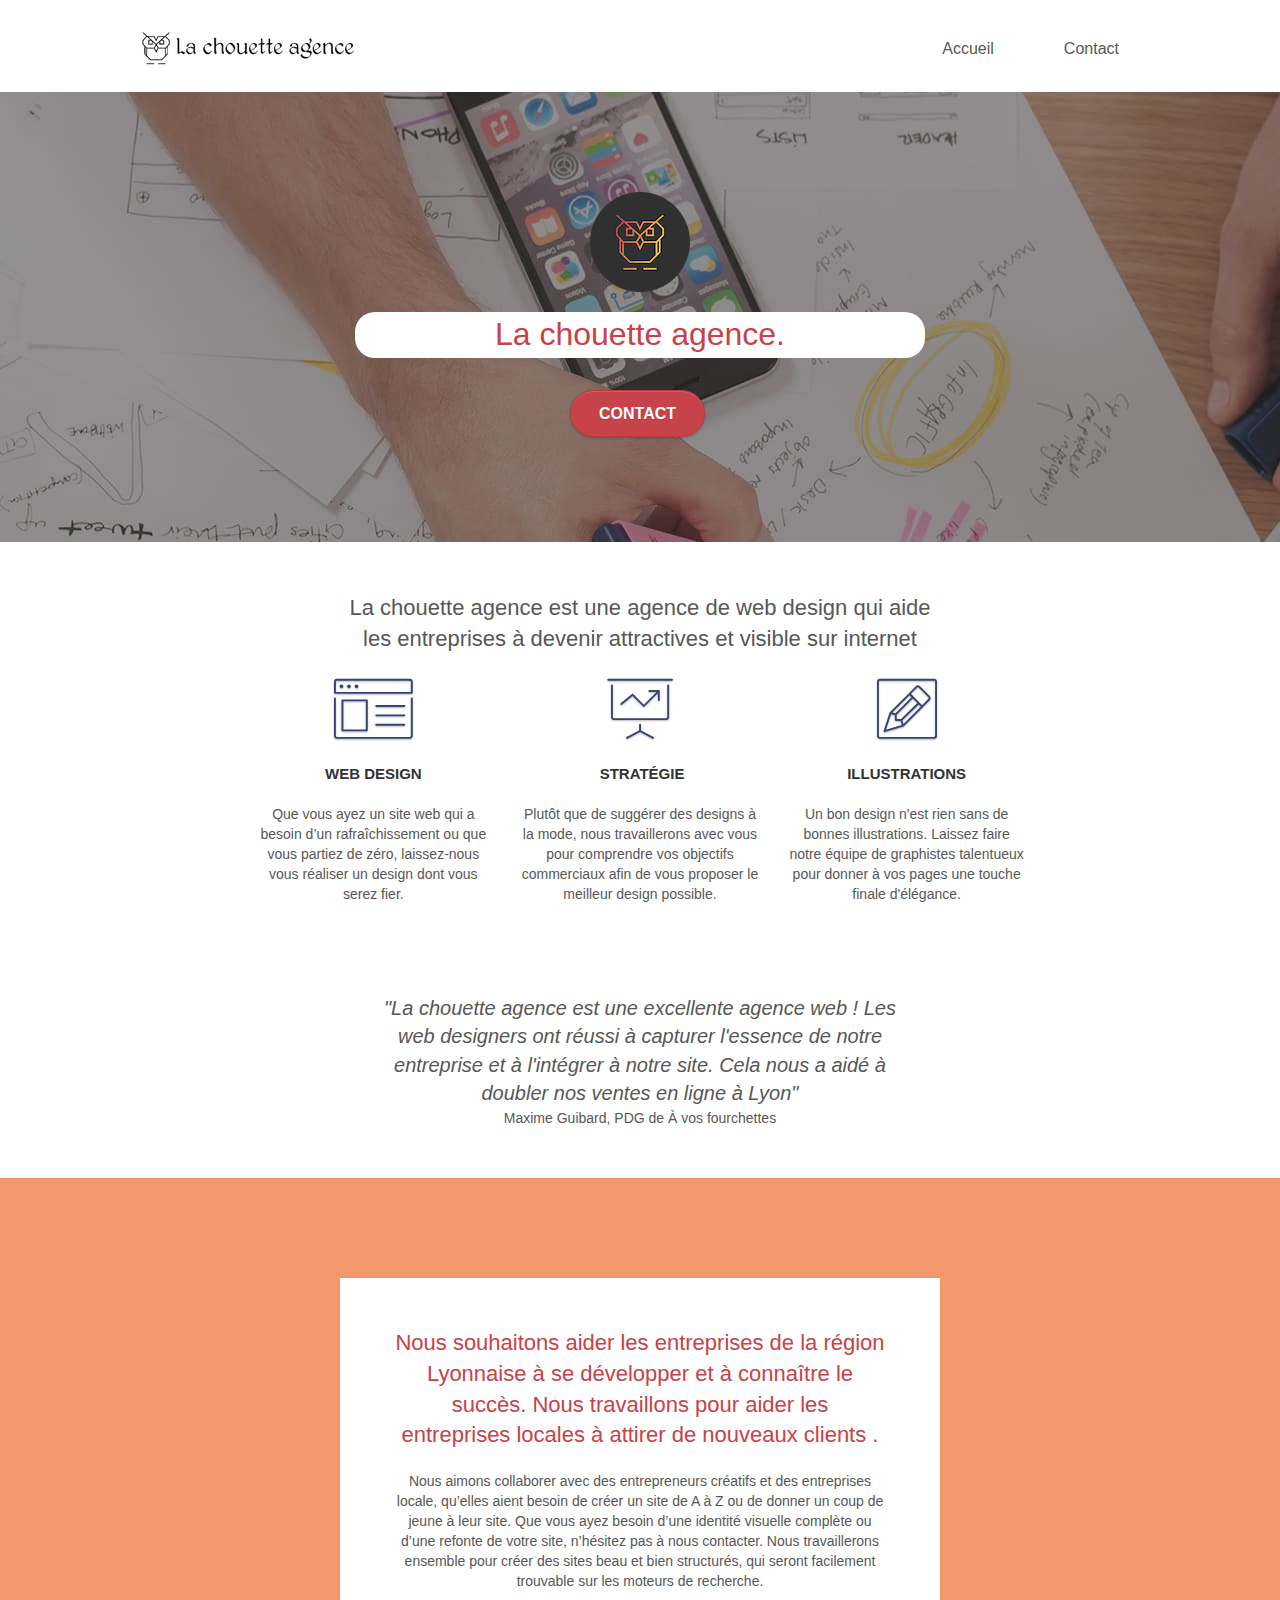
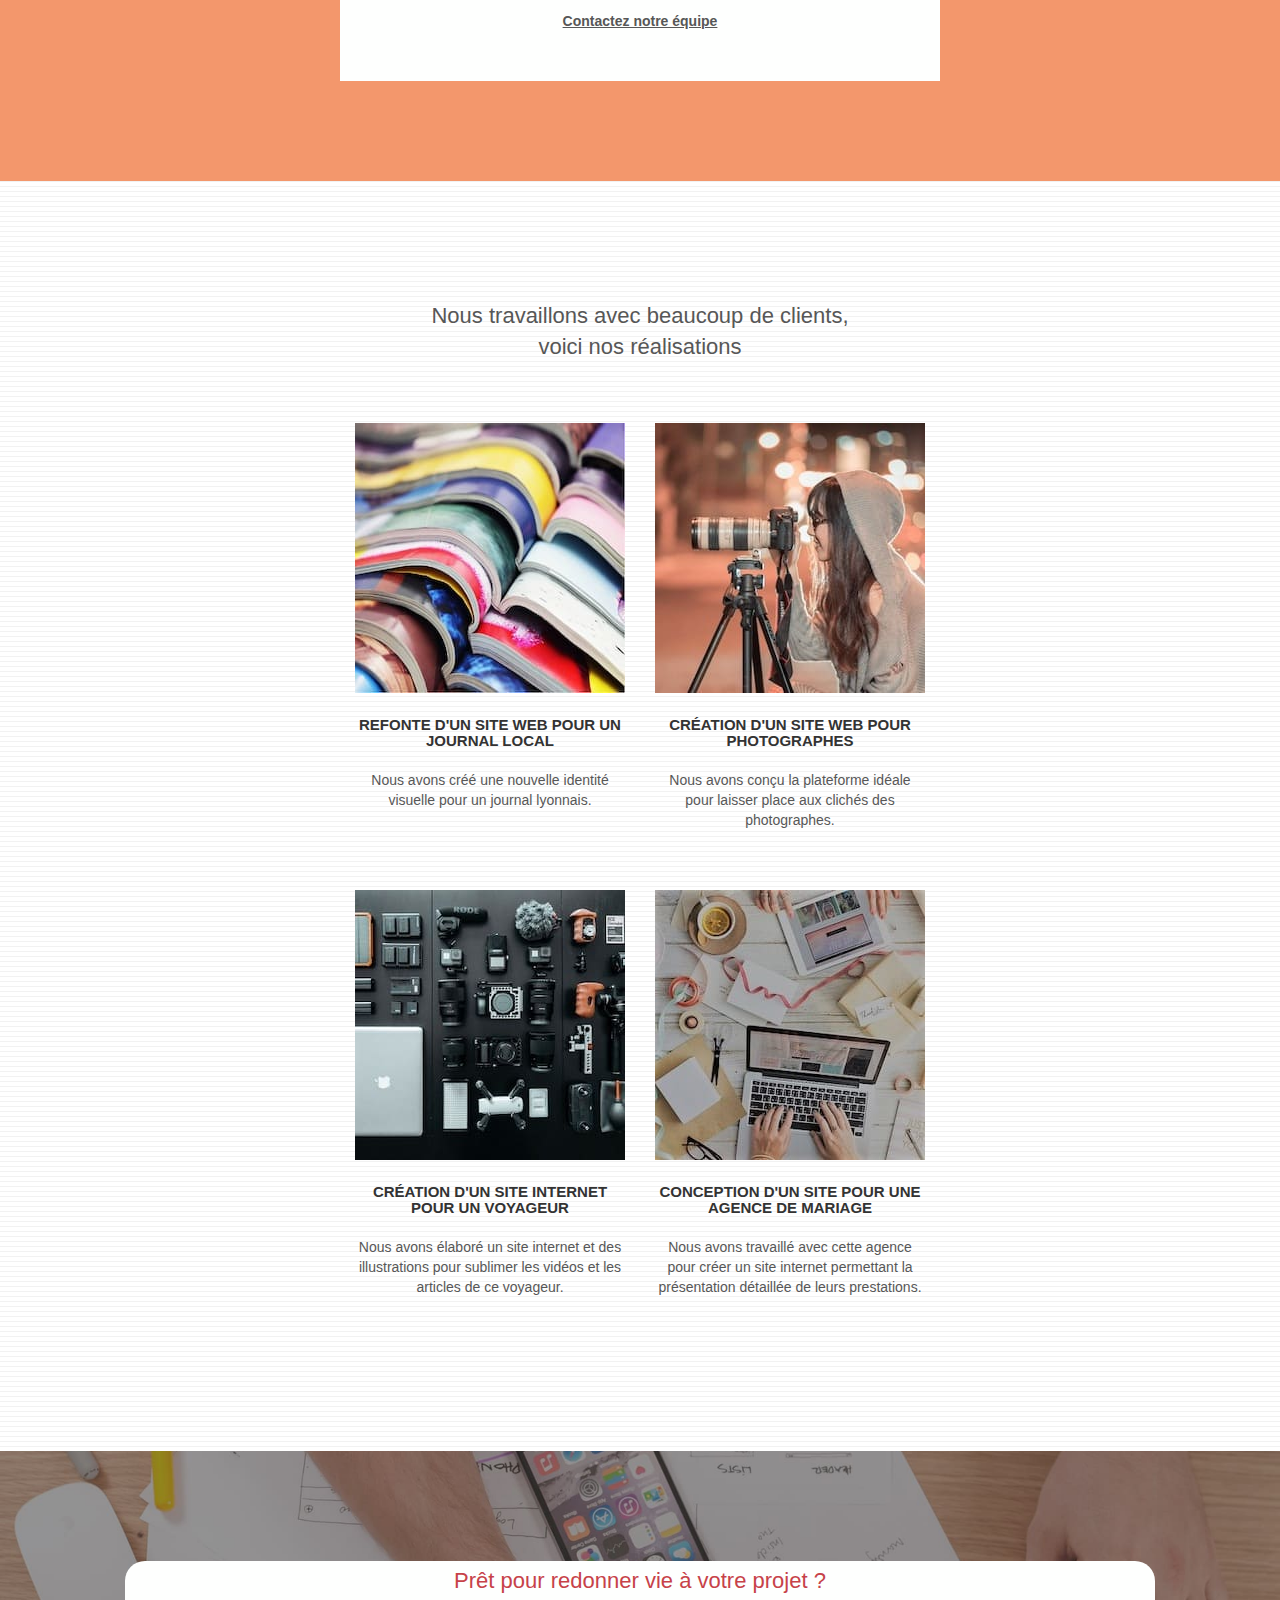
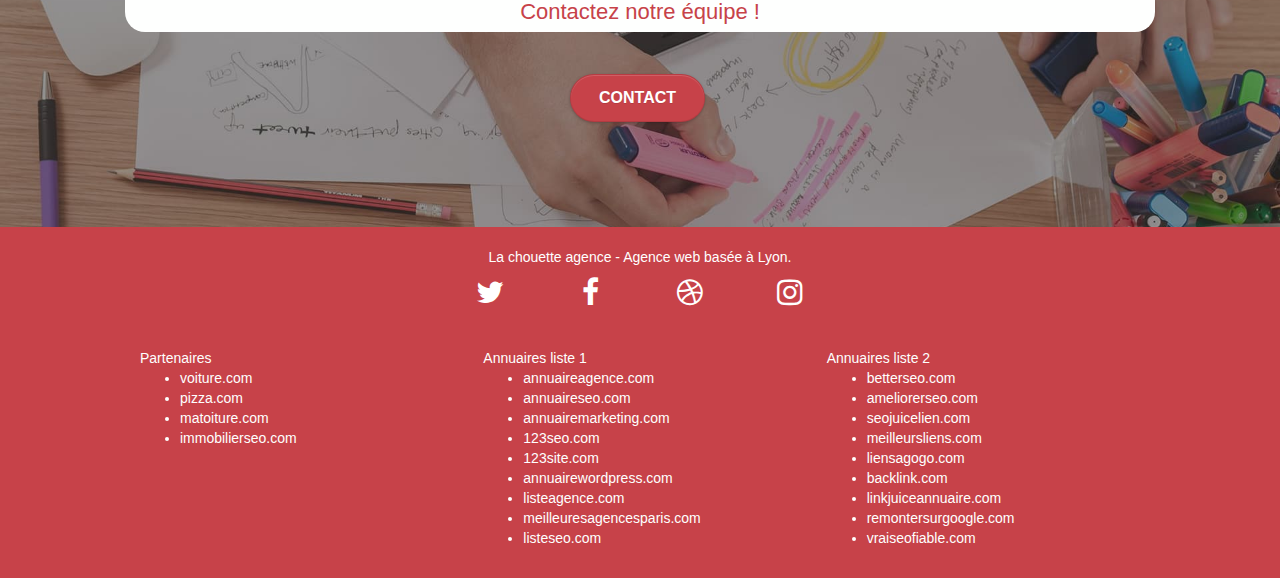
==== commit 3b7fdff1: "MOD6 : Travail sur les contenus textuels" ====
--- a/index.html
+++ b/index.html
@@ -91,7 +91,7 @@
 			<div class="container bloc-md">
 				<div class="row">
 					<div class="col-sm-12 text-center">
-						<img alt="agence web, agence web paris, web design paris, stratégie web" src="img/title.png"/>
+						<p class="textImageC">La chouette agence est une agence de web design qui aide les entreprises à devenir attractives et visible sur internet</p>
 					</div>
 				</div>
 				<div class="row voffset-lg med-width-whitespace">
@@ -131,7 +131,8 @@
 				</div>
 				<div class="row voffset-lg voffset">
 					<div class="col-xs-12 col-md-8 col-md-offset-2 text-center">
-						<img alt="agence web, agence web paris, web design paris, stratégie web" src="img/citation.png"/>
+						<p class="textImageA">"La chouette agence est une excellente agence web ! Les web designers ont réussi à capturer l'essence de notre entreprise et à l'intégrer à notre site. Cela nous a aidé à doubler nos ventes en ligne à Lyon"</p>
+						<p class="textImageB">Maxime Guibard, PDG de À vos fourchettes</p>
 					</div>
 				</div>
 			</div>
@@ -177,8 +178,8 @@
 				<div class="row tight-width-whitespace portfolio-row">
 				
 					<div class="col-sm-6">
-						<a href="#" data-lightbox="img/1.jpg" data-gallery-id="gallery-1" data-caption="Refonte d'un site web pour un journal local" data-frame="snapshot-lb">
-							<img src="img/1.jpg" alt="paris web design logo agence web meilleure agence et refonte site web journal" class="img-responsive portfolio-thumb"/>
+						<a href="#" data-lightbox="img/Site_Journal_Local.jpg" data-gallery-id="gallery-1" data-caption="Refonte d'un site web pour un journal local" data-frame="snapshot-lb">
+							<img src="img/Site_Journal_Local.jpg" alt="Livres de plusieurs couleurs, ouverts et empilées" class="img-responsive portfolio-thumb"/>
 						</a>
 						<h3 class="mg-md text-center">Refonte d'un site web pour un journal local</h3>
 						<p class="minFontSize text-center">
@@ -188,8 +189,8 @@
 					</div>
 					
 					<div class="col-sm-6">
-						<a href="#" data-lightbox="img/2.jpg" data-gallery-id="gallery-1" data-caption="Création d'un site web pour photographes" data-frame="snapshot-lb">
-							<img src="img/2.jpg" class="img-responsive portfolio-thumb" alt="paris web design logo agence web meilleure agence, Création d'un site web pour photographes"/>
+						<a href="#" data-lightbox="img/Site_Photographes.jpg" data-gallery-id="gallery-1" data-caption="Création d'un site web pour photographes" data-frame="snapshot-lb">
+							<img src="img/Site_Photographes.jpg" class="img-responsive portfolio-thumb" alt="Photographe prenant une photo dans les rues de Lyon"/>
 						</a>
 						<h3 class="mg-md text-center">Création d'un site web pour photographes</h3>
 						<p class="minFontSize text-center">
@@ -200,8 +201,8 @@
 				</div>
 				<div class="row tight-width-whitespace portfolio-row">
 					<div class="col-sm-6">
-						<a href="#" data-lightbox="img/3.jpg" data-gallery-id="gallery-1" data-caption="Création d'un site internet pour un voyageur" data-frame="snapshot-lb">
-							<img src="img/3.jpg" class="img-responsive portfolio-thumb" alt="paris web design logo agence web meilleure agence, Création d'un site web pour voyageur"/>
+						<a href="#" data-lightbox="img/Site_Voyageur.jpg" data-gallery-id="gallery-1" data-caption="Création d'un site internet pour un voyageur" data-frame="snapshot-lb">
+							<img src="img/Site_Voyageur.jpg" class="img-responsive portfolio-thumb" alt="Accessoires de photographie du voyageur"/>
 						</a>
 						<h3 class="mg-md text-center">Création d'un site internet pour un voyageur</h3>
 						<p class="minFontSize text-center">
@@ -211,8 +212,8 @@
 					</div>
 
 					<div class="col-sm-6">
-						<a href="#" data-lightbox="img/4.jpg" data-gallery-id="gallery-1" data-caption="Conception d'un site pour une agence de mariage" data-frame="snapshot-lb">
-							<img src="img/4.jpg" class="img-responsive portfolio-thumb" alt="paris web design logo agence web meilleure agence, Création d'un site web pour agence de mariage"/>
+						<a href="#" data-lightbox="img/Site_Agence_Mariage.jpg" data-gallery-id="gallery-1" data-caption="Conception d'un site pour une agence de mariage" data-frame="snapshot-lb">
+							<img src="img/Site_Agence_Mariage.jpg" class="img-responsive portfolio-thumb" alt="Personnes sur un bureau travaillant sur la préparation d'un mariage"/>
 						</a>
 						<h3 class="mg-md text-center"> Conception d'un site pour une agence de mariage</h3>
 						<p class="minFontSize text-center">
--- a/style.css
+++ b/style.css
@@ -1097,4 +1097,22 @@
 .spaceA a, .spaceB a{
     text-decoration: none;
     
+}
+
+.textImageA{
+    font-size: 20px;
+    font-style: italic;
+    margin: 0 auto;
+    width: 550px;
+}
+
+.textImageB{
+    font-size: 14px;
+    margin: 0 auto;
+}
+
+.textImageC{
+    font-size: 22px;
+    margin: 0 auto;
+    width: 600px;
 }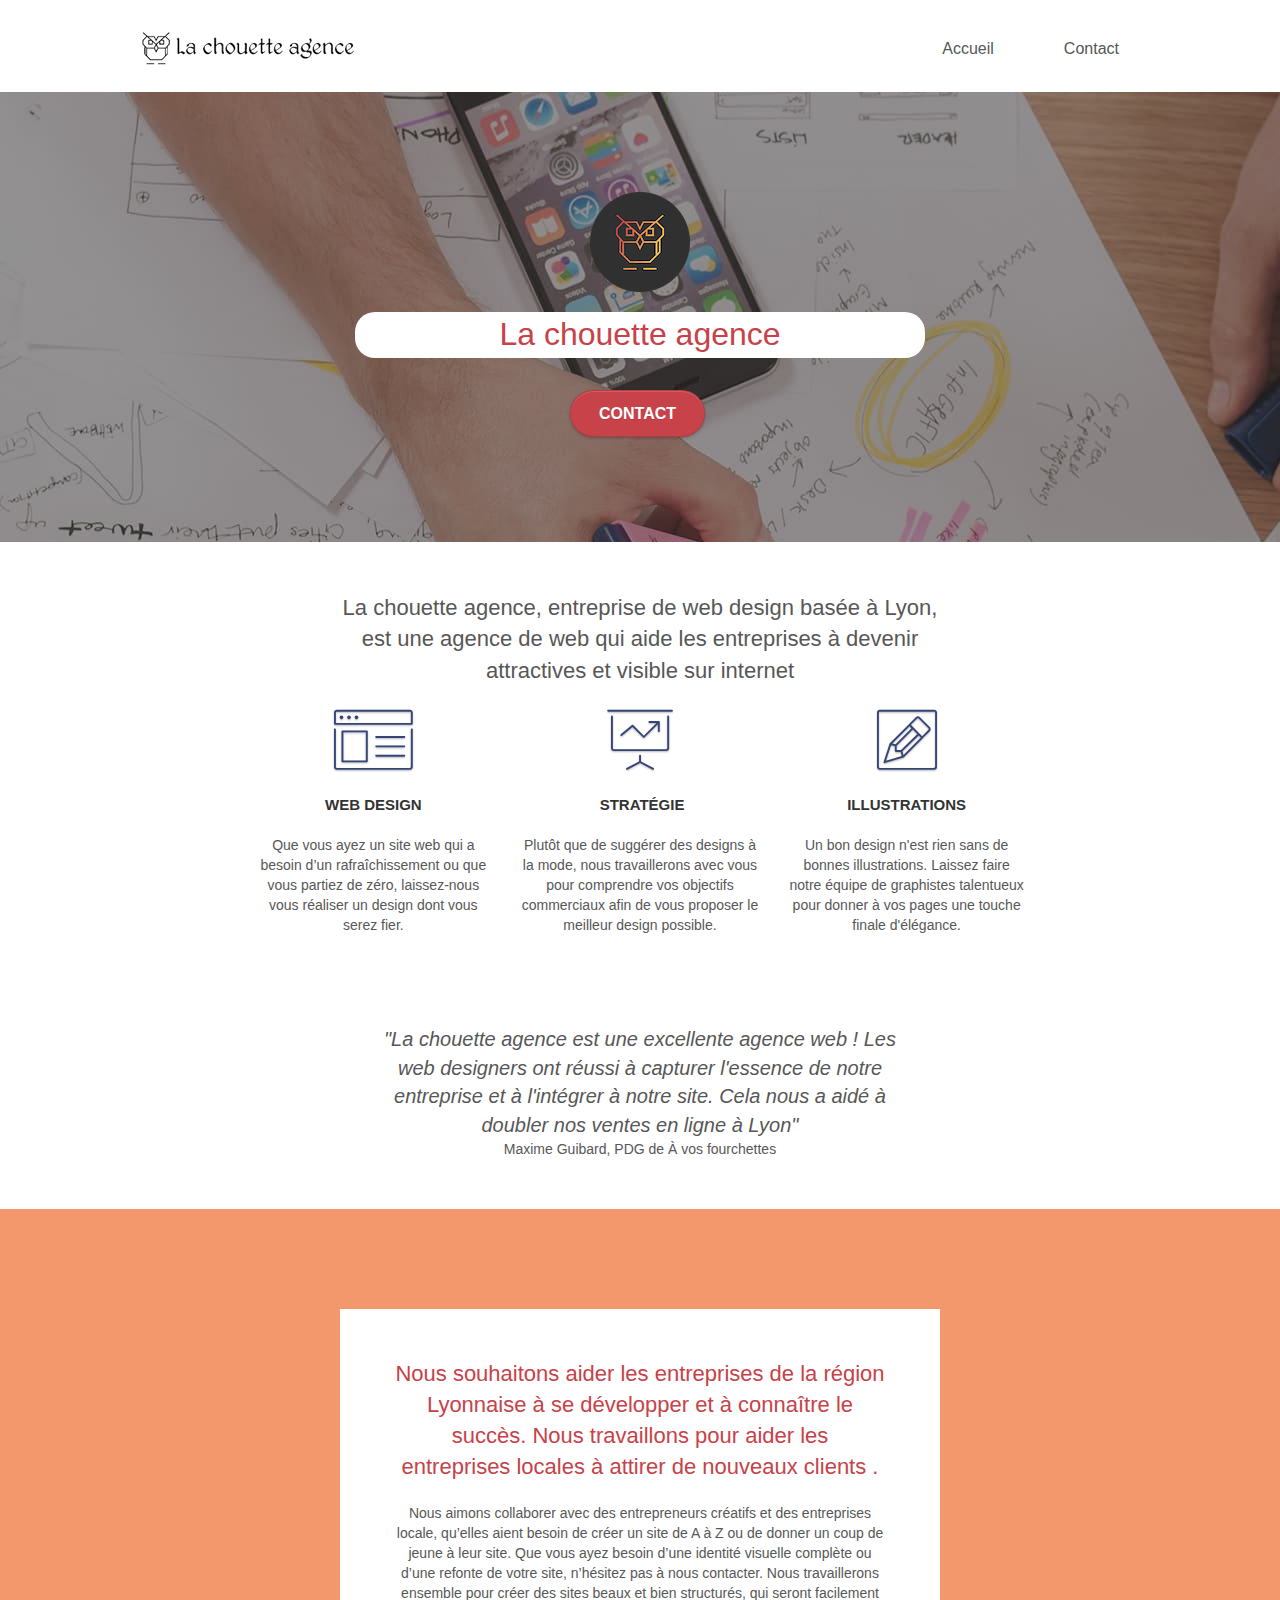
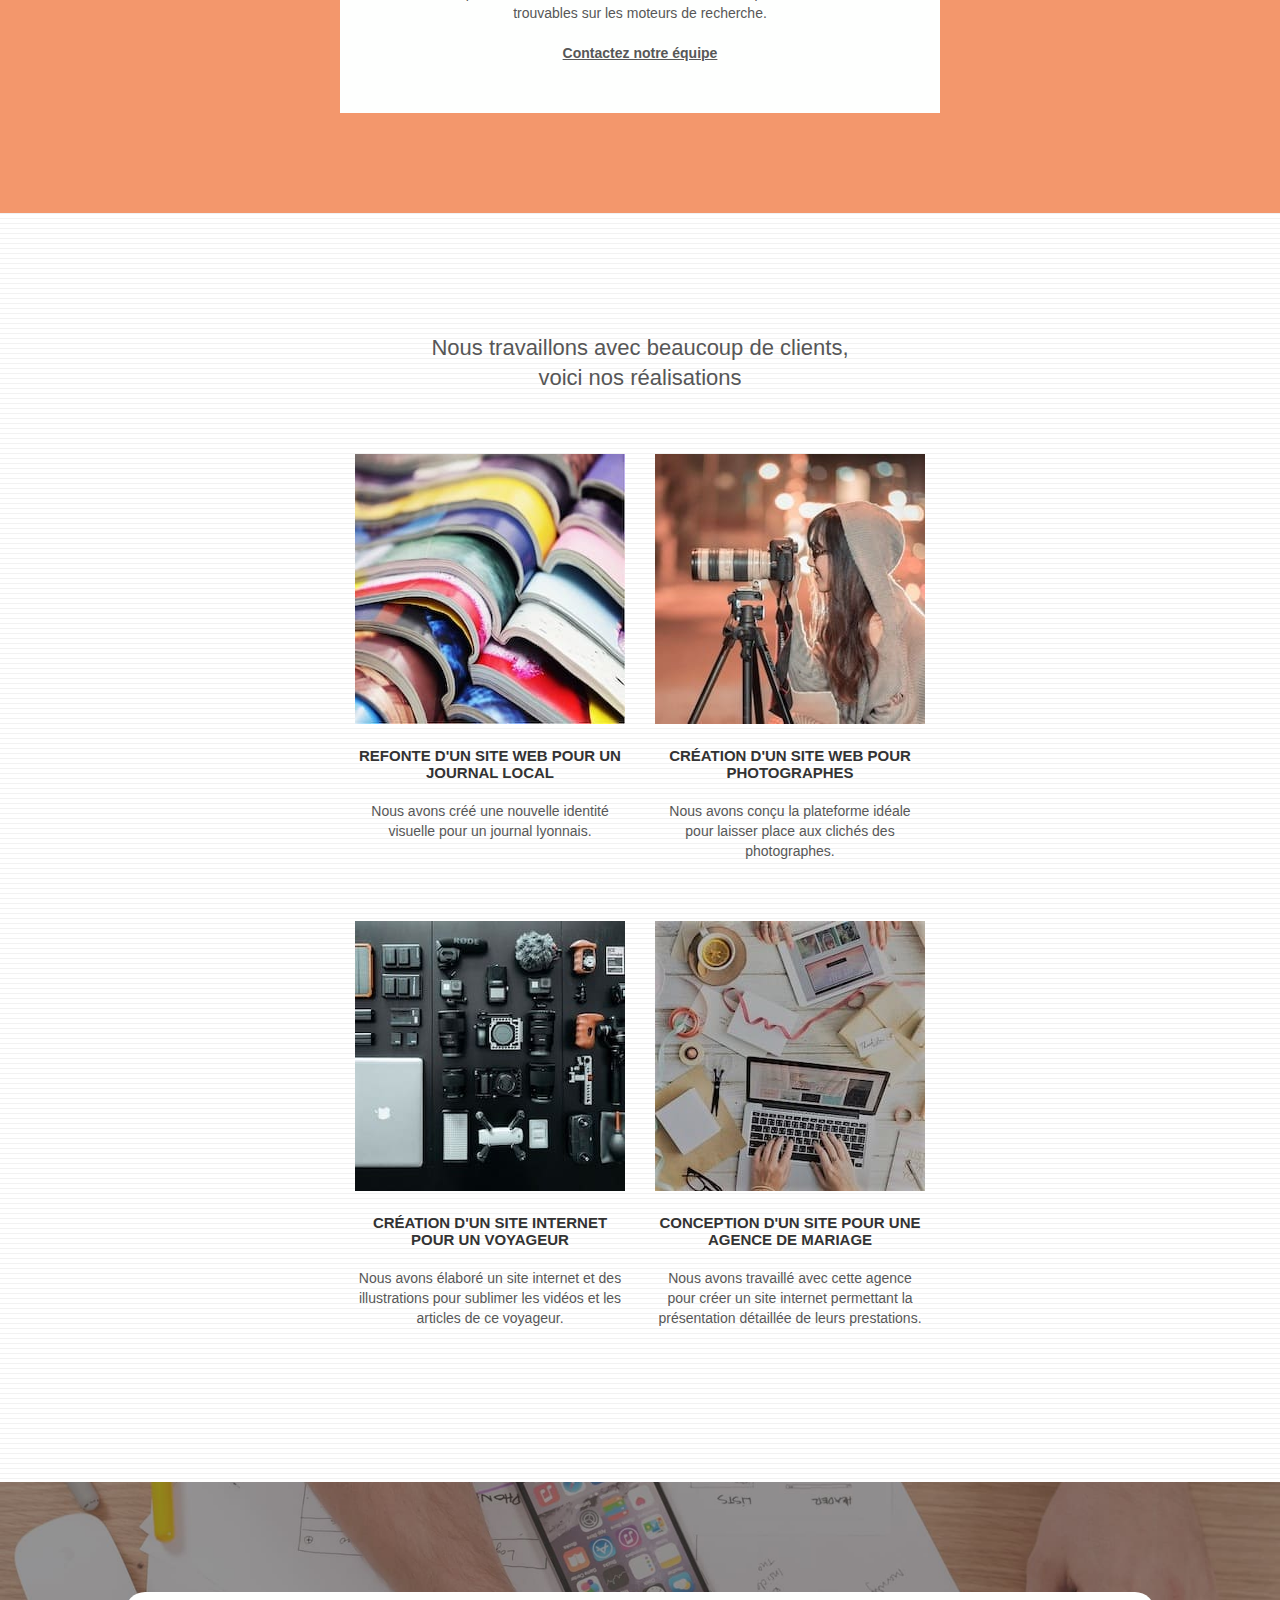
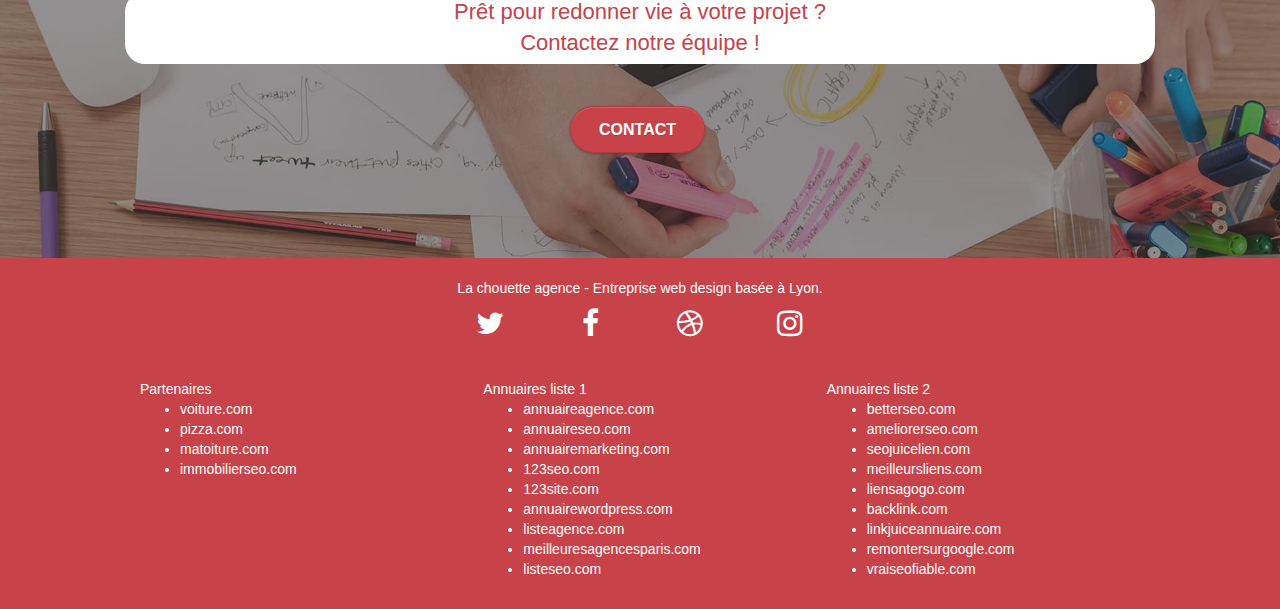
==== commit f542f0aa: "MOD7 : Travail sur les mot-clés" ====
--- a/index.html
+++ b/index.html
@@ -2,10 +2,7 @@
 <html lang="Default">
 <head>
 	<meta charset="utf-8" />
-	<meta
-	name="keywords"
-	content="seo, google, site web, site internet, agence design paris, agence design, agence design,agence design,agence design,agence design,agence design,agence design,agence design,agence design"
-	/>
+	
 	<meta name="description" content="" />
 	<meta
 	name="viewport"
@@ -39,15 +36,10 @@
 		<div class="container bloc-sm">
 			<div class="navbar row">
 				<div class="navbar-header">
-					<!--<div class="keywords" style="color: #cccccc; font-size: 1px">
-						Agence web à paris, stratégie web, web design, illustrations,
-						design de site web, site web, web, internet, site internet, site
-					</div>-->
-					<a class="navbar-brand" href="index.html"><img src="img/la-chouette-agence.png" alt="paris web design logo agence web meilleure agence" height="40"/></a>
-					<!--<div class="keywords" style="color: #cccccc; font-size: 1px">
-						Agence web à paris, stratégie web, web design, illustrations,
-						design de site web, site web, web, internet, site internet, site
-					</div>-->
+					
+					<a class="navbar-brand" href="index.html"><img src="img/la-chouette-agence.png" 
+						alt="logo de la chouette agence, meilleure entreprise à lyon en web design" height="40"/></a>
+					
 					<button id="nav-toggle" type="button" class="ui-navbar-toggle navbar-toggle" data-toggle="collapse" data-target=".navbar-1">
 						<span class="sr-only">Toggle navigation</span><span class="icon-bar"></span><span class="icon-bar"></span><span class="icon-bar"></span>
 					</button>
@@ -75,8 +67,8 @@
 			<div class="container bloc-lg">
 				<div class="row tight-width-whitespace">
 					<div class="col-sm-12">
-						<img src="img/logo.png" class="center-block image-resize-mode" width="100" alt="La chouette agence, agence web paris, création logo paris" />
-						<h1 class="rounded-title orange-dark-text white-bg text-center hero-bloc-text tc-white">La chouette agence.</h1>
+						<img src="img/logo.png" class="center-block image-resize-mode" width="100" alt="La chouette agence, agence web lyon, création logo lyon" />
+						<h1 class="rounded-title orange-dark-text white-bg text-center hero-bloc-text tc-white">La chouette agence</h1>
 						<div class="text-center">
 							<a href="contact.html" class="orange-dark-bg btn btn-lg btn-clean btn-rd cta-hero btn-atomic-tangerine" id="cta-hero" >Contact</a>
 						</div>
@@ -91,7 +83,7 @@
 			<div class="container bloc-md">
 				<div class="row">
 					<div class="col-sm-12 text-center">
-						<p class="textImageC">La chouette agence est une agence de web design qui aide les entreprises à devenir attractives et visible sur internet</p>
+						<p class="textImageC">La chouette agence, entreprise de web design basée à Lyon, est une agence de web qui aide les entreprises à devenir attractives et visible sur internet</p>
 					</div>
 				</div>
 				<div class="row voffset-lg med-width-whitespace">
@@ -155,8 +147,8 @@
 							à Z ou de donner un coup de jeune à leur site. Que vous ayez
 							besoin d’une identité visuelle complète ou d’une refonte de
 							votre site, n’hésitez pas à nous contacter. Nous travaillerons
-							ensemble pour créer des sites beau et bien structurés, qui
-							seront facilement trouvable sur les moteurs de recherche.
+							ensemble pour créer des sites beaux et bien structurés, qui
+							seront facilement trouvables sur les moteurs de recherche.
 							<br /><br /><a class="ltc-white bold-link" href="contact.html"
 							>Contactez notre équipe</a
 							><br />
@@ -250,7 +242,7 @@
           <div class="row">
             <div class="col-sm-12">
 				<p class="minFontSize text-center white">
-					La chouette agence - Agence web basée à Lyon.<br />
+					La chouette agence - Entreprise web design basée à Lyon.<br />
 				</p>
 				<div class="marginBottom row row-no-gutters social">
 					<div class="col-sm-3">
@@ -281,10 +273,7 @@
 							></a>
 						</div>
 					</div>
-					<!--<div class="keywords">
-                   Agence web à paris, stratégie web, web design, illustrations,
-                  design de site web, site web, web, internet, site internet,
-                  site</div>-->
+					
                 
             	</div>
             	<div class="row">
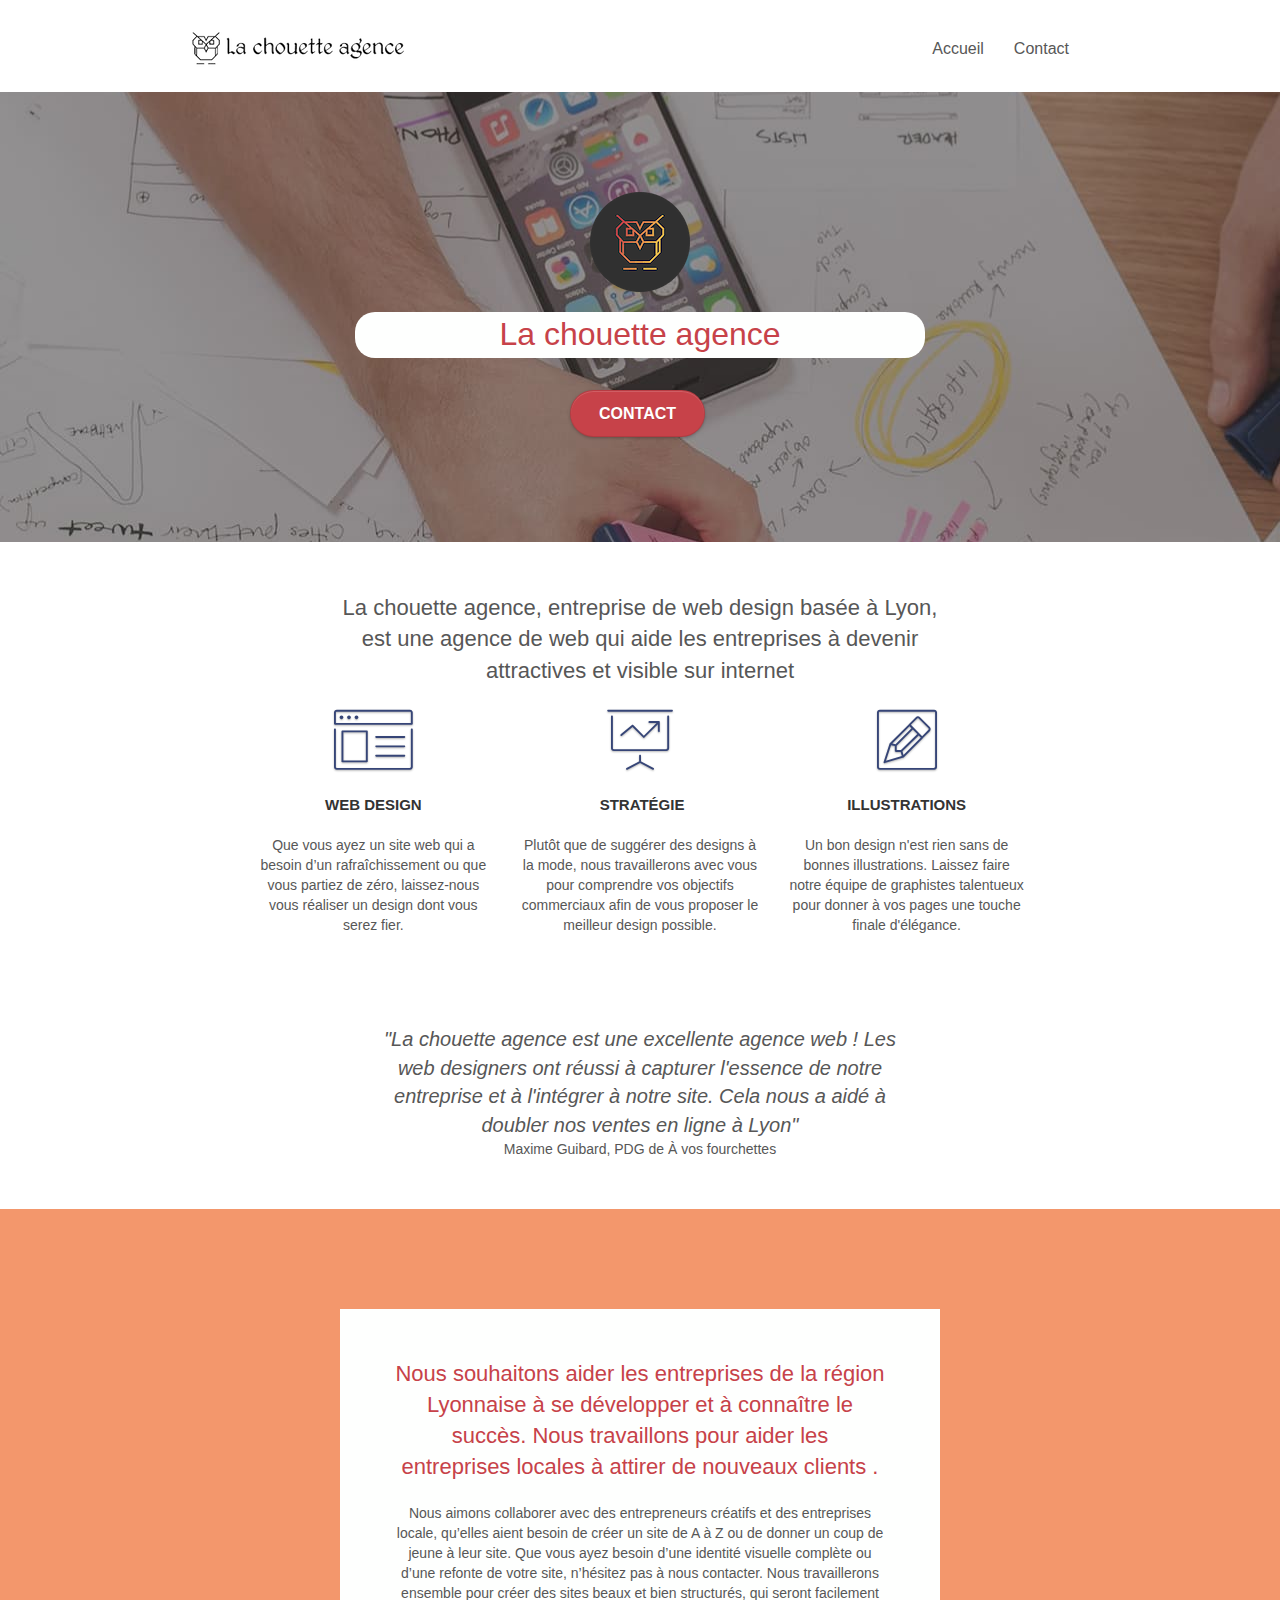
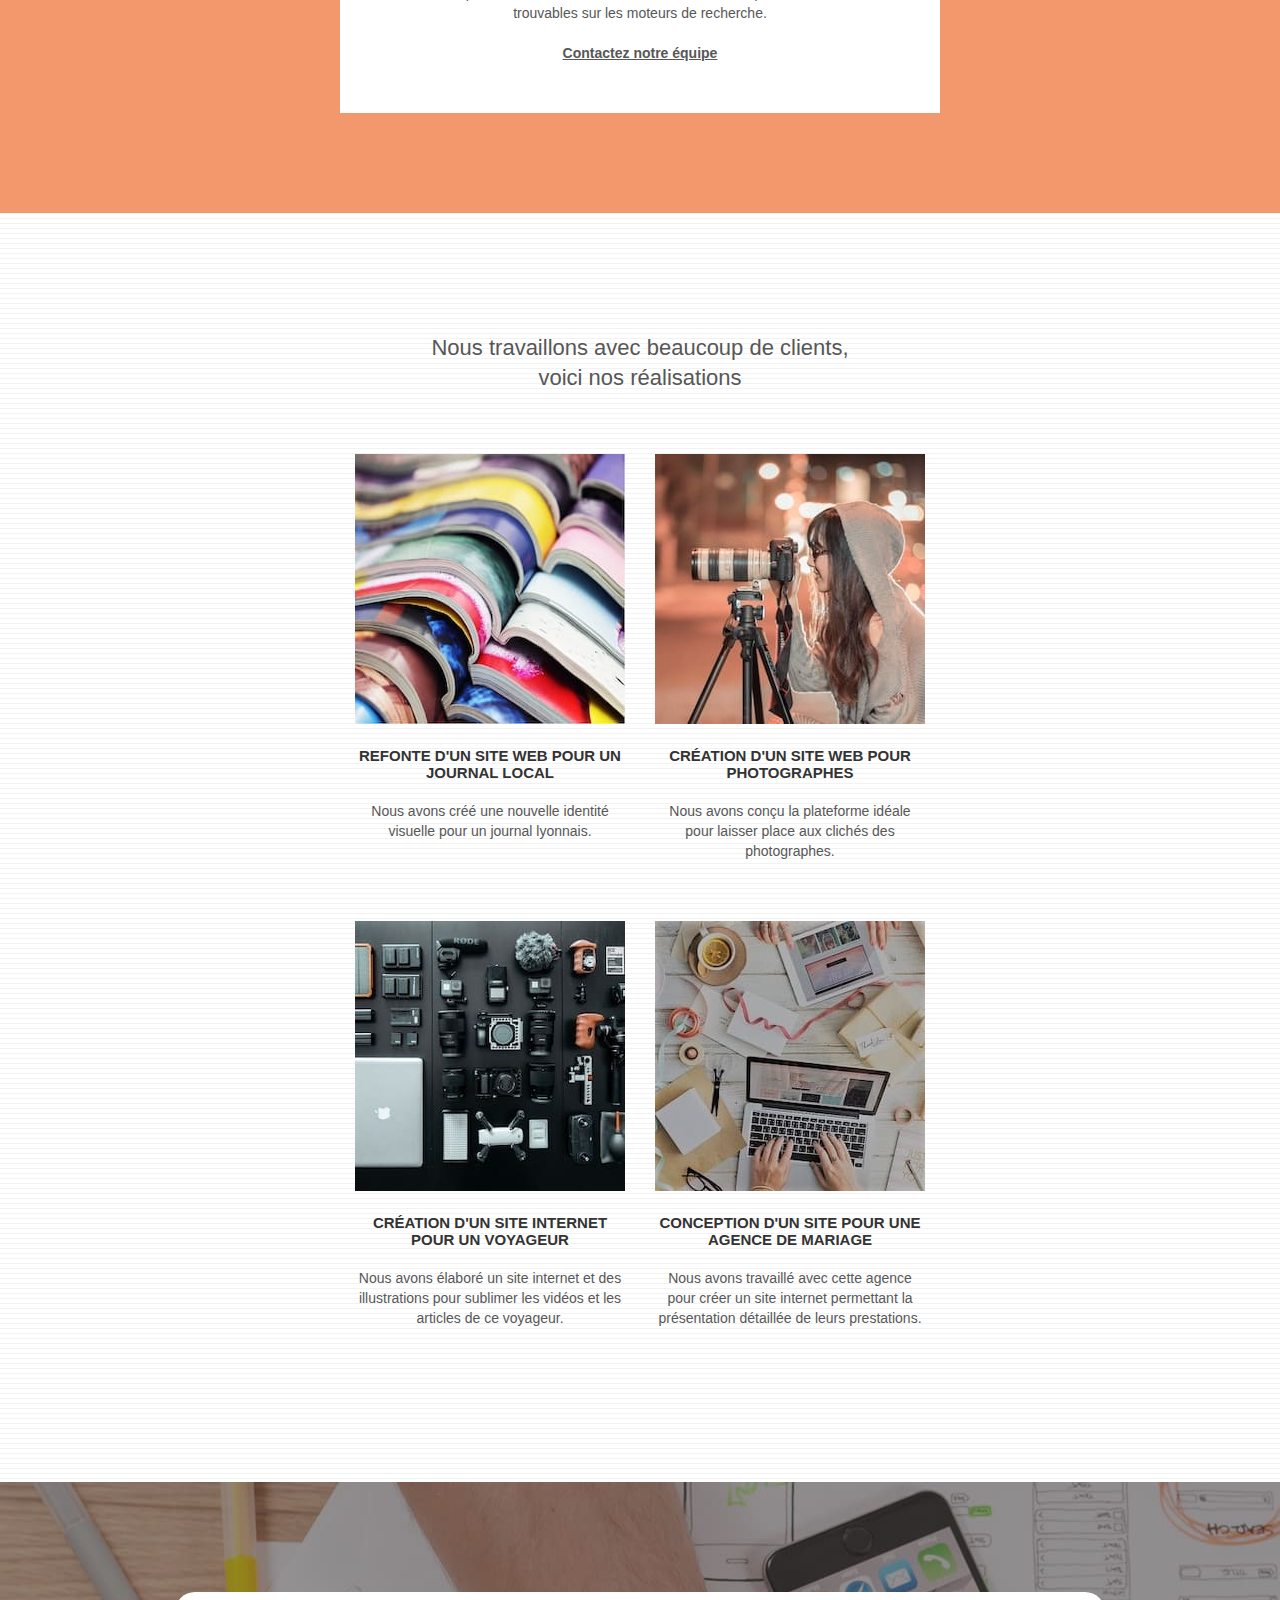
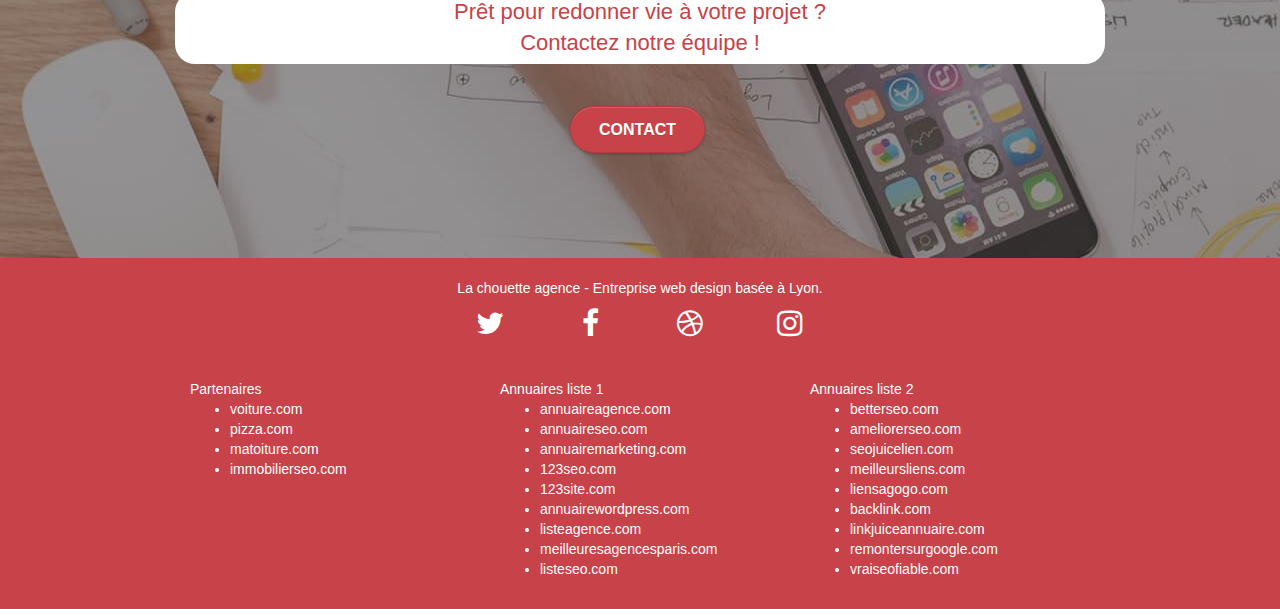
==== commit 2e571b2c: "MOD10 : Conformité HTML et CSS" ====
--- a/index.html
+++ b/index.html
@@ -1,15 +1,14 @@
 <!DOCTYPE html>
-<html lang="Default">
+<html lang="fr">
 <head>
 	<meta charset="utf-8" />
 	
-	<meta name="description" content="" />
+	<meta name="description" content="La chouette agence, entreprise de web design basée à Lyon, est une agence de web qui aide les entreprises à devenir attractives et visible sur internet" />
 	<meta
 	name="viewport"
 	content="width=device-width, initial-scale=1.0, viewport-fit=cover"
 	/>
 	<link rel="shortcut icon" type="image/png" href="favicon.jpg" />
-
 	<link rel="stylesheet" type="text/css" href="./css/bootstrap.css" />
 	<link rel="stylesheet" type="text/css" href="style.css" />
 	<link rel="stylesheet" type="text/css" href="./css/font-awesome.css" />
@@ -21,7 +20,7 @@
 	<script src="./js/jquery.touchSwipe.js" defer></script>
 	<script src="./js/gmaps.js"></script>
 
-	<title>.</title>
+	<title>La chouette agence, Entreprise web design à Lyon</title>
 
 	<!-- Analytics -->
 
@@ -32,7 +31,7 @@
 <body class="page-container">
     
     <!-- bloc-0 -->
-	<header class="bloc bgc-white l-bloc" id="bloc-0">
+	<header class="bgc-white l-bloc" id="bloc-0">
 		<div class="container bloc-sm">
 			<div class="navbar row">
 				<div class="navbar-header">
@@ -63,7 +62,7 @@
 
 	<main>
       	<!-- bloc-1-presentation -->
-		<div class="bloc bgc-dark-slate-blue bg-banniere d-bloc bg-t-edge bloc-bg-texture texture-paper b-parallax" id="bloc-1-hero">
+		<div class="bgc-dark-slate-blue bg-banniere d-bloc bg-t-edge bloc-bg-texture texture-paper b-parallax" id="bloc-1-hero">
 			<div class="container bloc-lg">
 				<div class="row tight-width-whitespace">
 					<div class="col-sm-12">
@@ -79,7 +78,7 @@
       	<!-- bloc-1-presentation END -->
 
       	<!-- bloc-2-services -->
-		<div class="bloc bgc-white l-bloc" id="bloc-2-services">
+		<div class="bgc-white l-bloc" id="bloc-2-services">
 			<div class="container bloc-md">
 				<div class="row">
 					<div class="col-sm-12 text-center">
@@ -102,7 +101,7 @@
 						<div class="text-center">
 							<span class="et-icon-presentation sm-shadow icon-dark-slate-blue icons icon-lg"></span>
 						</div>
-						<h2 class=" likeh3 mg-md text-center">&nbsp;Stratégie</h2>
+						<h2 class="likeh3 mg-md text-center">&nbsp;Stratégie</h2>
 						<p class="minFontSize text-center">
 							Plutôt que de suggérer des designs à la mode, nous travaillerons
 							avec vous pour comprendre vos objectifs commerciaux afin de vous
@@ -132,7 +131,7 @@
 		<!-- bloc-2-services END -->
 
 		<!-- bloc-3-what-i-do -->
-		<div class=" bloc tc-white bgc-atomic-tangerine bg-presentation d-bloc bloc-bg-texture texture-paper b-parallax" id="bloc-3-what-i-do">
+		<div class="tc-white bgc-atomic-tangerine bg-presentation d-bloc bloc-bg-texture texture-paper b-parallax" id="bloc-3-what-i-do">
 			<div class="container bloc-lg">
 				<div class="white-bg row tight-width-whitespace black-background">
 					<div class="col-sm-12">
@@ -160,7 +159,7 @@
 		<!-- bloc-3-what-i-do END -->
 
 		<!-- bloc-4-portfolio -->
-		<div class="bloc bgc-white bg-lines-h2-bg bg-repeat l-bloc" id="bloc-4-portfolio">
+		<div class="bgc-white bg-lines-h2-bg bg-repeat l-bloc" id="bloc-4-portfolio">
 			<div class="container bloc-lg">
 				<div class="row">
 					<div class="col-sm-12 text-center">
@@ -220,7 +219,7 @@
 		<!-- bloc-4-portfolio END -->
 
 		<!-- bloc-5-cta -->
-		<div class="bloc bgc-dark-slate-blue bg-banniere d-bloc bloc-bg-texture texture-paper" id="bloc-5-cta">
+		<div class="bgc-dark-slate-blue bg-banniere d-bloc bloc-bg-texture texture-paper" id="bloc-5-cta">
 			<div class="container bloc-lg">
 				<div class="row">
 					<h2 class="orange-dark-text white-bg rounded-title mg-md text-center tc-white">
@@ -237,7 +236,7 @@
 	</main>
     
 	<!-- Footer - bloc-8 -->
-    <footer class="orange-dark-bg  bloc bgc-atomic-tangerine d-bloc" id="bloc-8">
+    <footer class="orange-dark-bg bgc-atomic-tangerine d-bloc" id="bloc-8">
         <div class="container bloc-sm">
           <div class="row">
             <div class="col-sm-12">
--- a/style.css
+++ b/style.css
@@ -501,6 +501,7 @@
     border-radius: 29px 29px 0 0;
 }
 
+
 .panel-rd .panel-footer {
     border-radius: 0 0 29px 29px;
 }
@@ -508,6 +509,9 @@
 .form-control {
     border-color: rgba(0, 0, 0, .1);
     box-shadow: none;
+   
+    min-height: 30px;
+    margin-bottom: 20px;
 }
 
 .scrollToTop {
@@ -848,13 +852,13 @@
     }
 }
 
-@media only screen and (min-device-width: 768px) and (max-device-width: 1024px) and (orientation: landscape) {
+@media only screen and (min-width: 768px) and (max-width: 1024px) and (orientation: landscape) {
     .b-parallax {
         background-attachment: scroll;
     }
 }
 
-@media only screen and (min-device-width: 1024px) and (max-device-width: 1366px) and (-webkit-min-device-pixel-ratio: 1.5) {
+@media only screen and (min-width: 1024px) and (max-width: 1366px) and (-webkit-min-device-pixel-ratio: 1.5) {
     .b-parallax {
         background-attachment: scroll;
     }
@@ -872,10 +876,7 @@
         overflow-x: hidden;
         position: relative;
     }
-    .bloc {
-        padding-left: constant(safe-area-inset-left);
-        padding-right: constant(safe-area-inset-right);
-    }
+    
     .bloc-group,
     .bloc-group .bloc {
         display: block;
@@ -884,8 +885,6 @@
     .bloc-fill-screen .fill-bloc-top-edge,
     .bloc-fill-screen .fill-bloc-bottom-edge {
         padding: 0 20px;
-        padding-left: constant(safe-area-inset-left);
-        padding-right: constant(safe-area-inset-right);
     }
 }
 
@@ -1085,12 +1084,12 @@
 }
 
 .spaceA{
-    margin-right: 40px;
+    
     list-style: none;
 }
 
 .spaceB{
-    margin-right: 150px;
+    
     list-style: none;
 }
 
@@ -1103,7 +1102,7 @@
     font-size: 20px;
     font-style: italic;
     margin: 0 auto;
-    width: 550px;
+    max-width: 550px;
 }
 
 .textImageB{
@@ -1114,5 +1113,5 @@
 .textImageC{
     font-size: 22px;
     margin: 0 auto;
-    width: 600px;
+    max-width: 600px;
 }--- a/css/et-line.css
+++ b/css/et-line.css
@@ -107,7 +107,6 @@
 .et-icon-wallet,
 .et-icon-wine {
     font-family: et-line;
-    speak: none;
     font-style: normal;
     font-weight: 400;
     font-variant: normal;
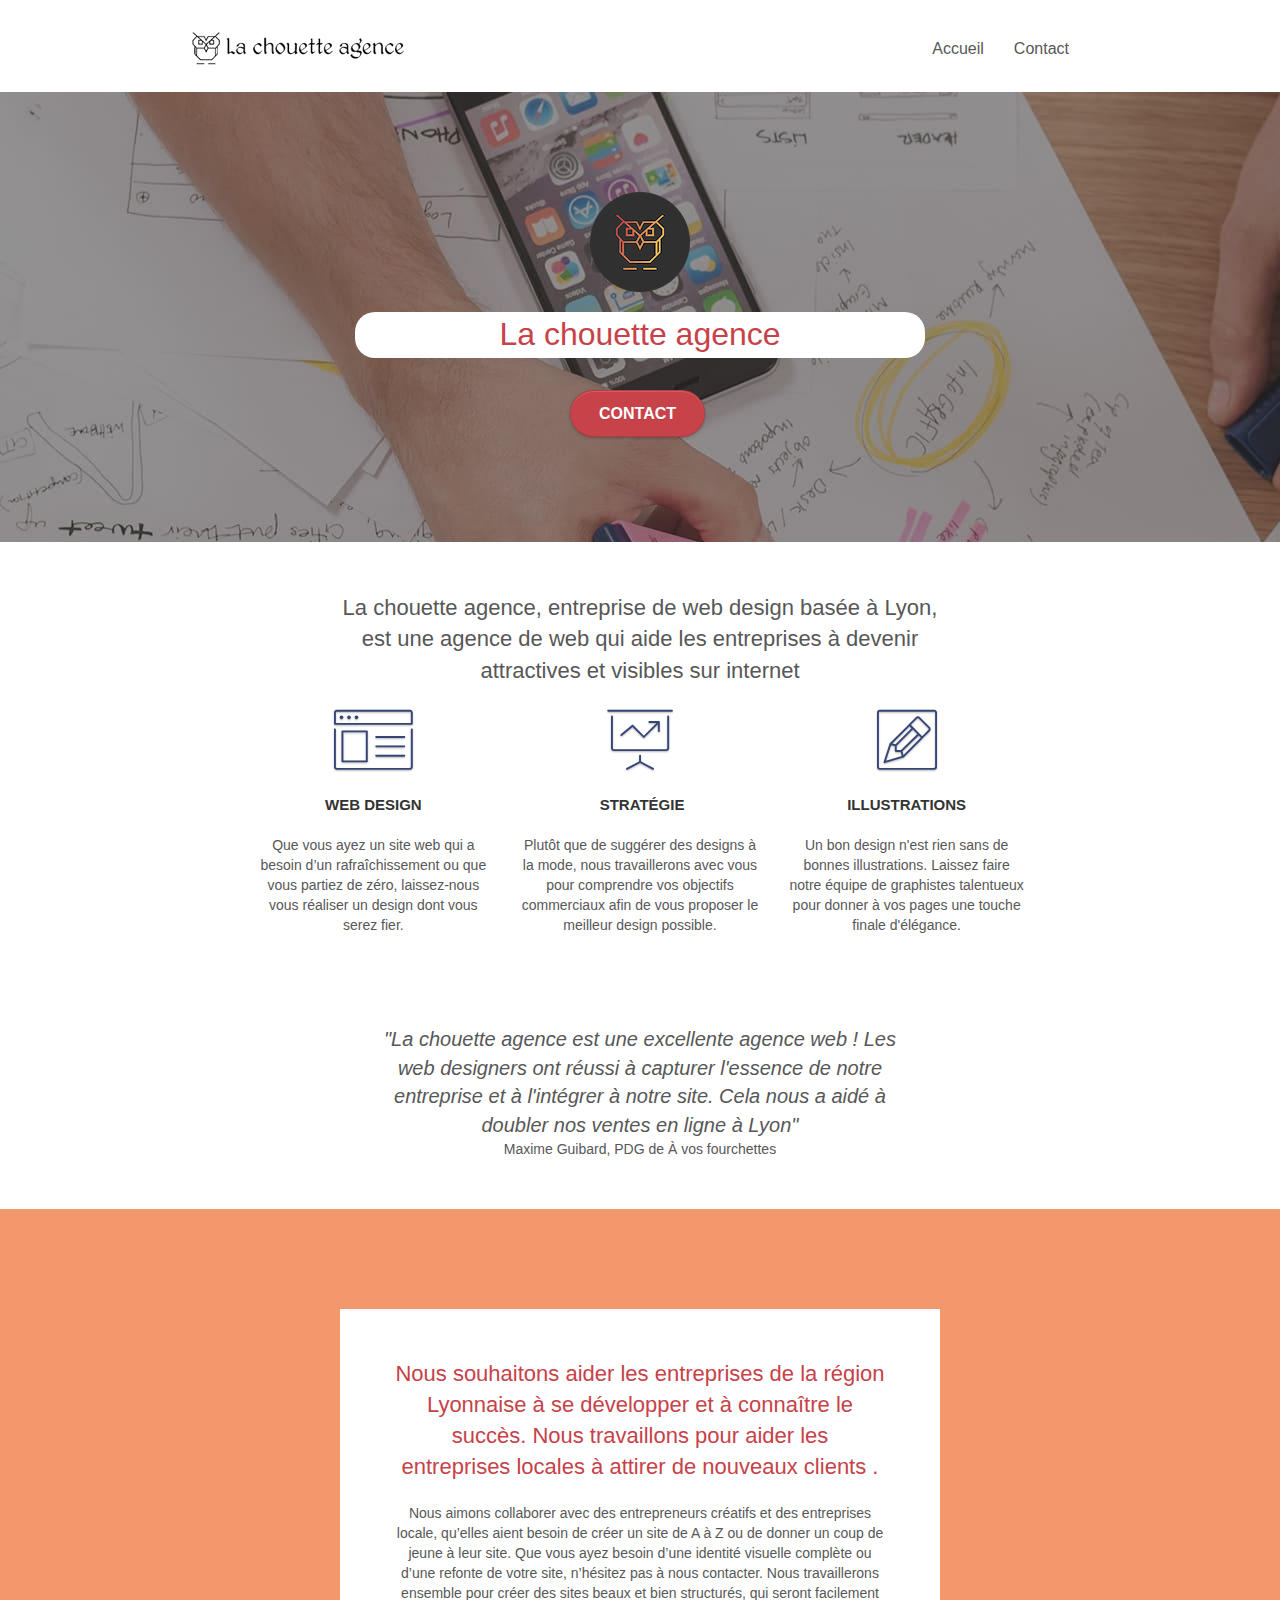
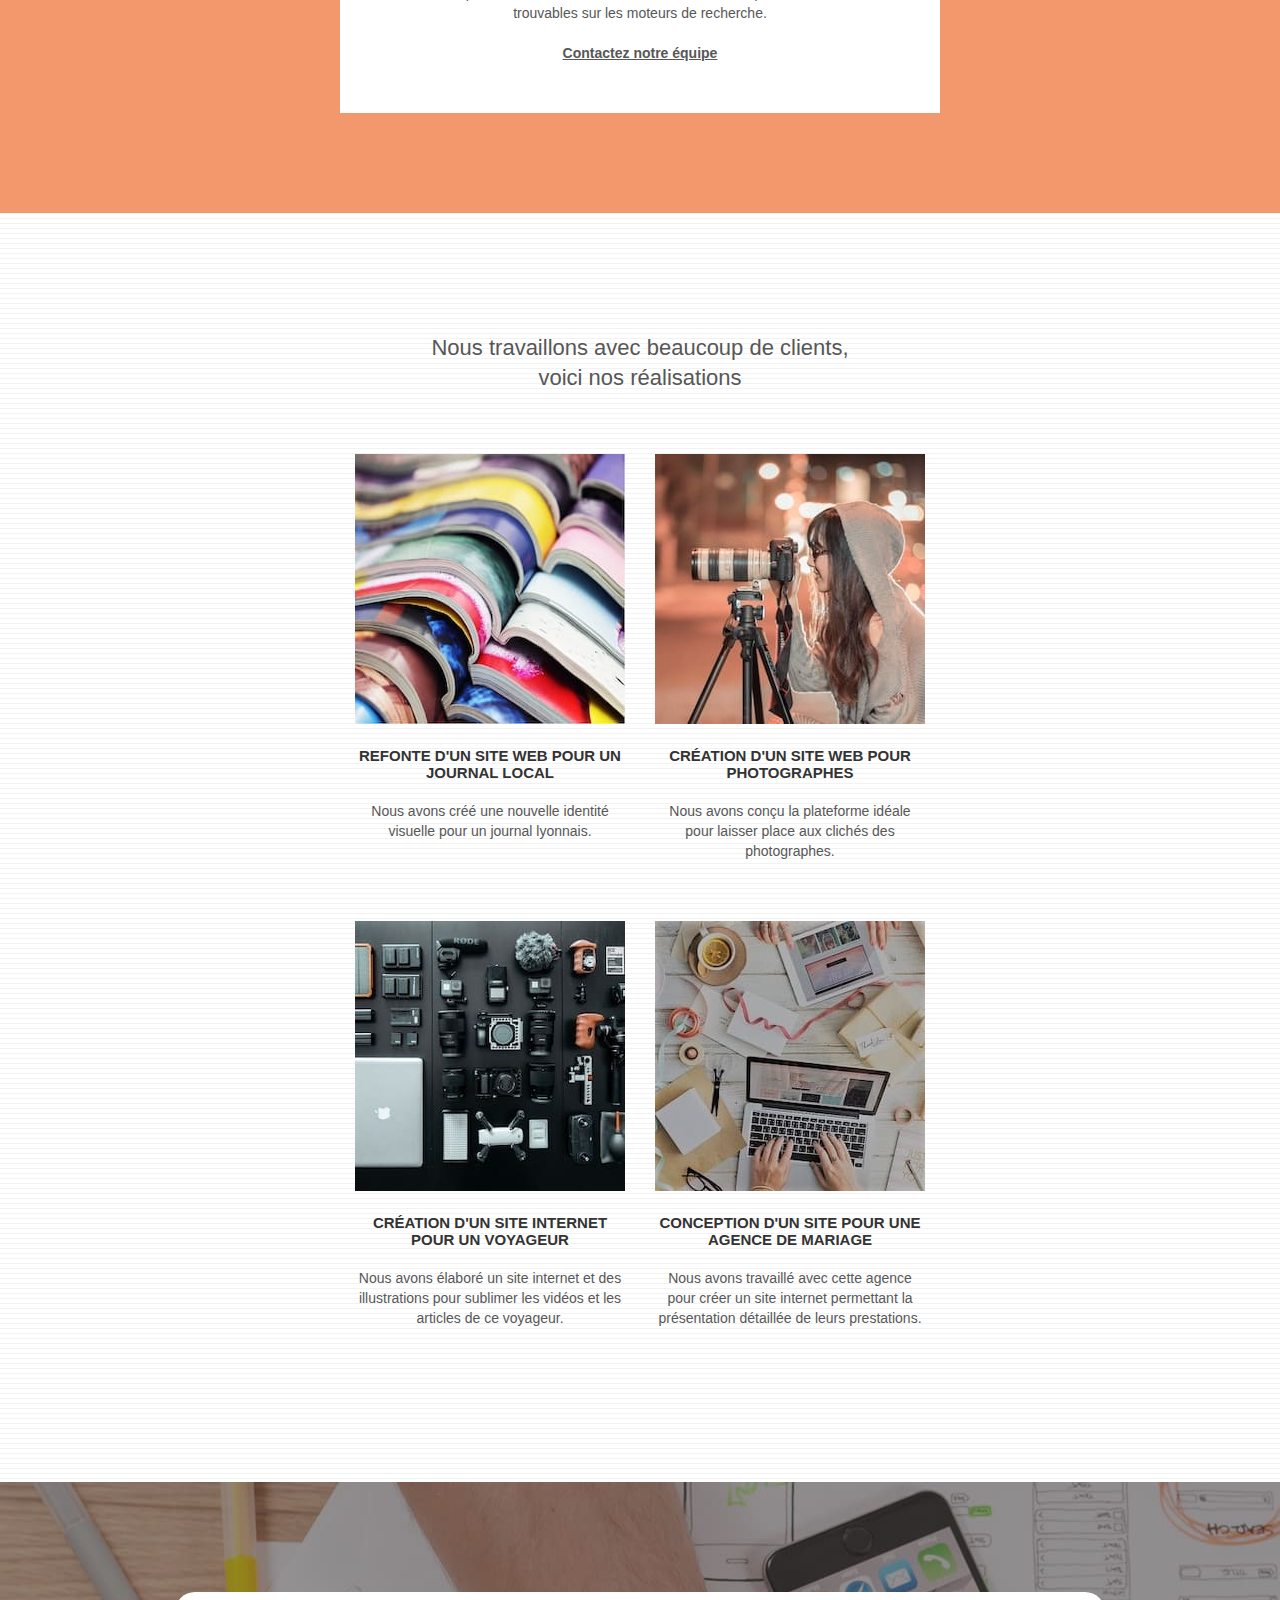
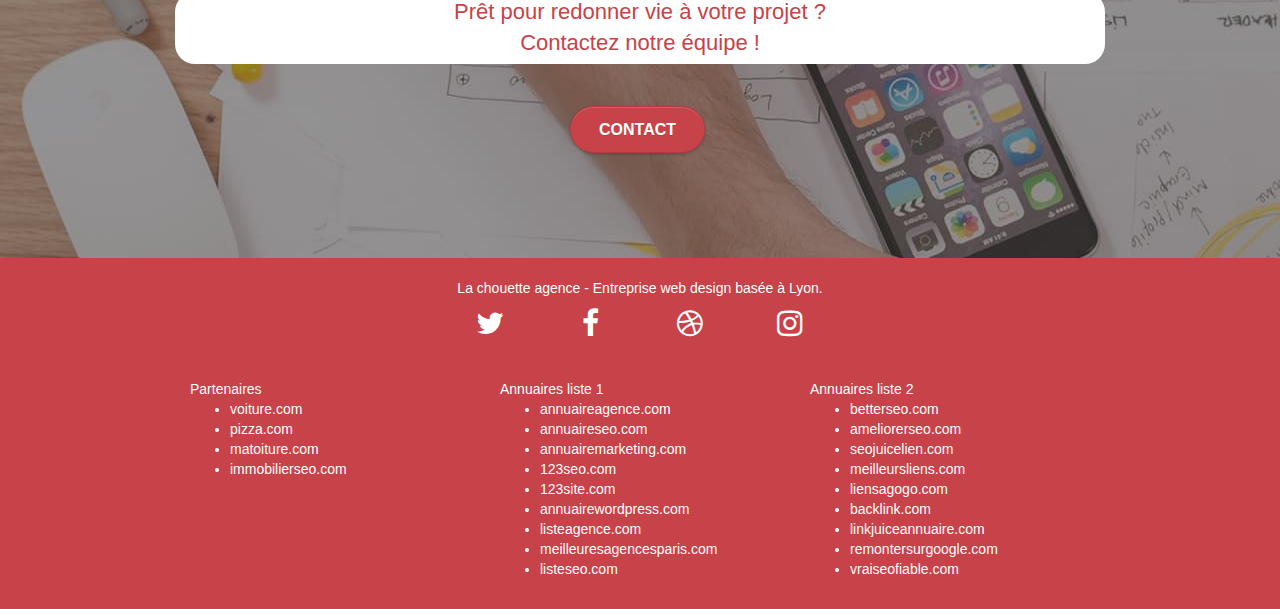
==== commit acc7badb: "Dernières corrections" ====
--- a/index.html
+++ b/index.html
@@ -69,7 +69,7 @@
 						<img src="img/logo.png" class="center-block image-resize-mode" width="100" alt="La chouette agence, agence web lyon, création logo lyon" />
 						<h1 class="rounded-title orange-dark-text white-bg text-center hero-bloc-text tc-white">La chouette agence</h1>
 						<div class="text-center">
-							<a href="contact.html" class="orange-dark-bg btn btn-lg btn-clean btn-rd cta-hero btn-atomic-tangerine" id="cta-hero" >Contact</a>
+							<a href="contact.html" class="orange-dark-bg btn btn-atomic-tangerine btn-clean btn-rd btn-lg cta-hero">Contact</a>
 						</div>
 					</div>
 				</div>
@@ -82,7 +82,7 @@
 			<div class="container bloc-md">
 				<div class="row">
 					<div class="col-sm-12 text-center">
-						<p class="textImageC">La chouette agence, entreprise de web design basée à Lyon, est une agence de web qui aide les entreprises à devenir attractives et visible sur internet</p>
+						<p class="textImageC">La chouette agence, entreprise de web design basée à Lyon, est une agence de web qui aide les entreprises à devenir attractives et visibles sur internet</p>
 					</div>
 				</div>
 				<div class="row voffset-lg med-width-whitespace">
--- a/style.css
+++ b/style.css
@@ -81,7 +81,7 @@
 }
 
 .bloc-bg-texture::before {
-    content: "";
+    
     background-size: 2px 2px;
     position: absolute;
     top: 0;
@@ -558,6 +558,12 @@
     -webkit-transform: translateY(-50%);
 }
 
+@media (max-width: 768px){
+    a[data-lightbox]:hover::before{
+        left: 50%;
+    }
+}
+
 a[data-lightbox]:hover img {
     opacity: 0.6;
     -webkit-animation-fill-mode: none;
